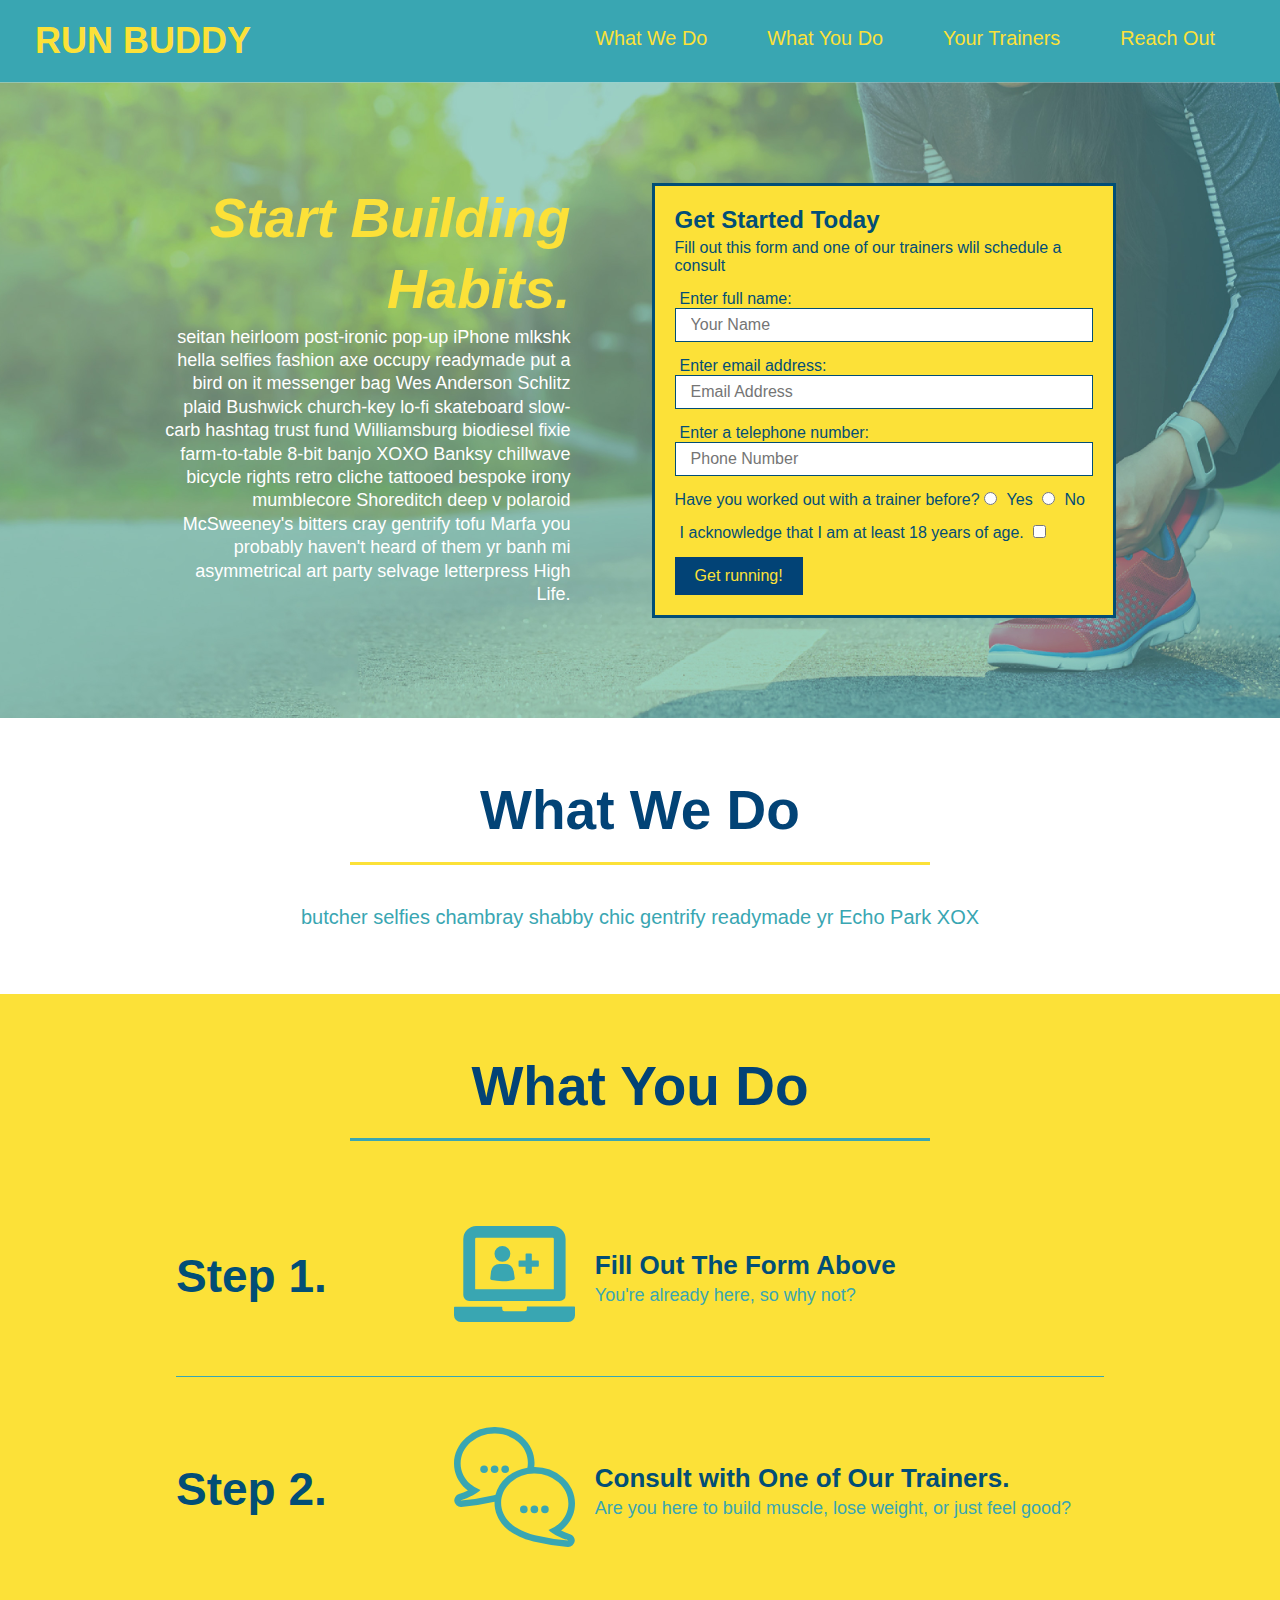
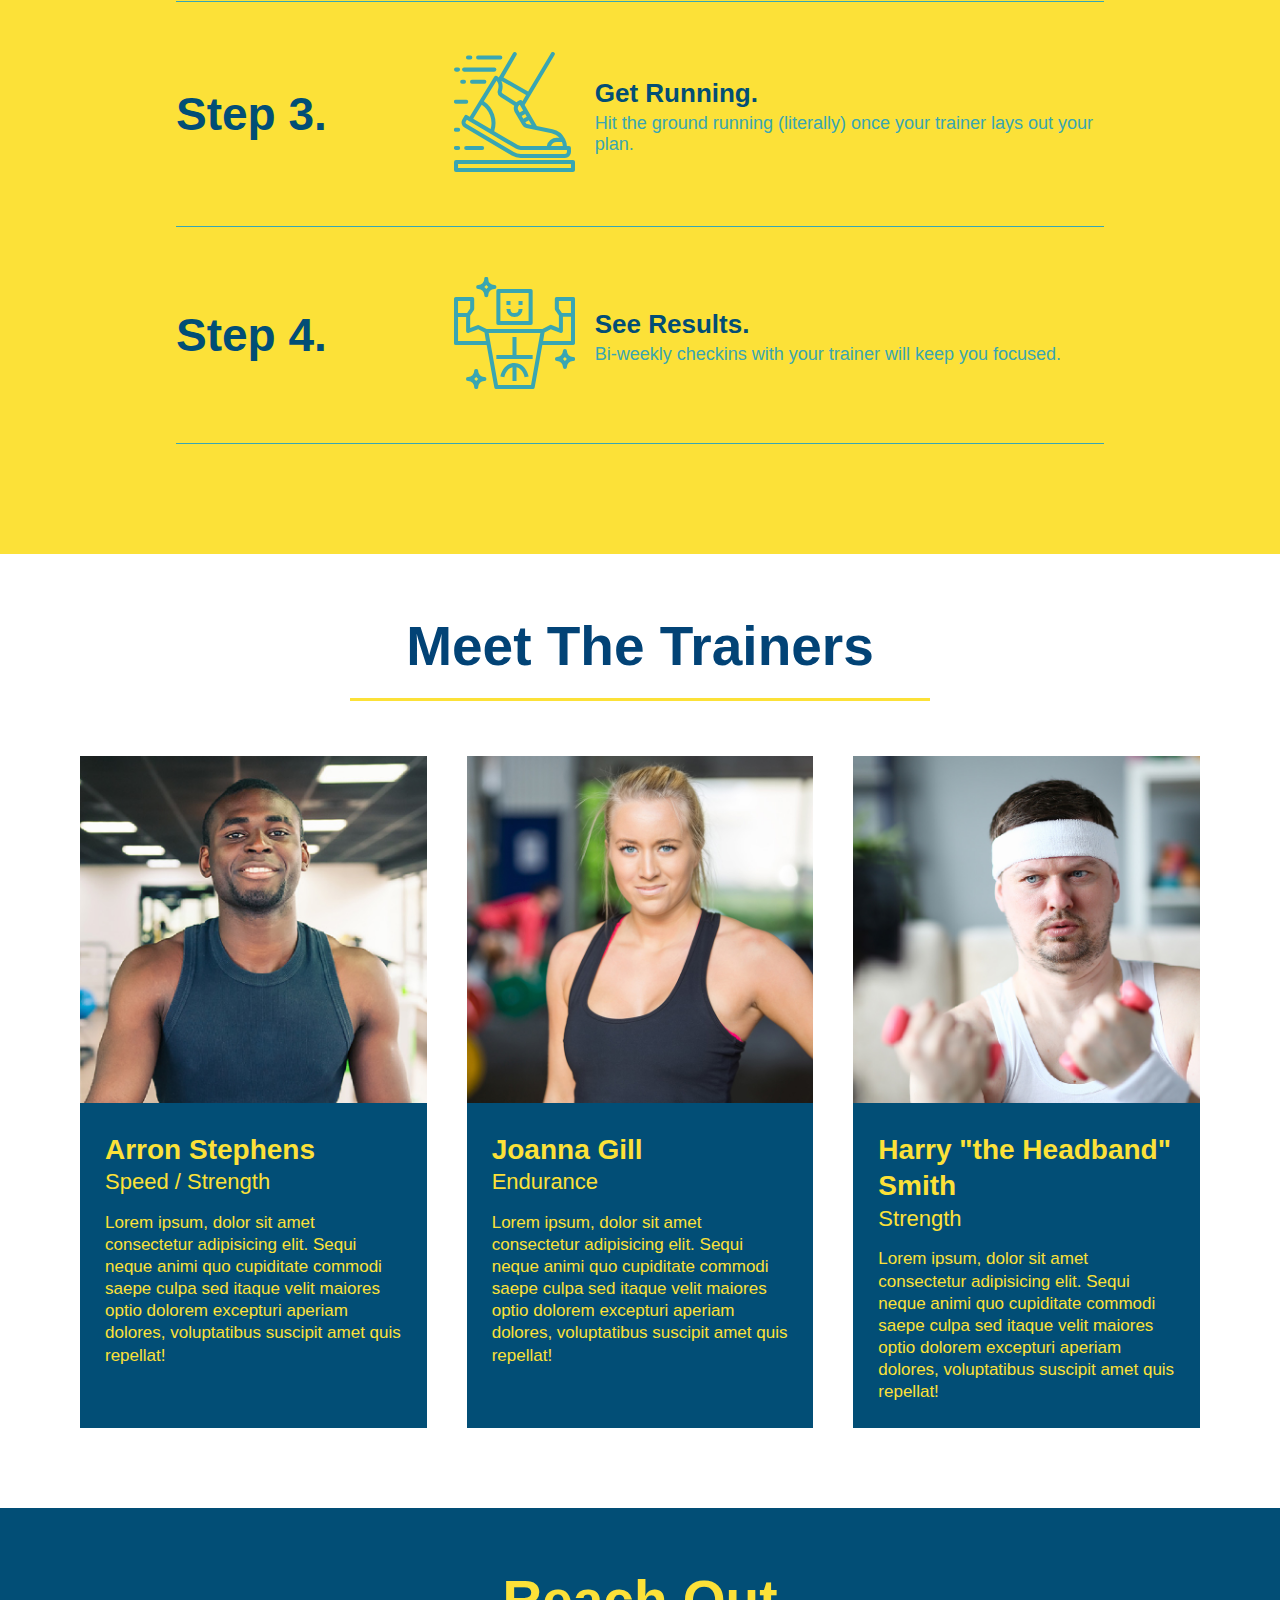
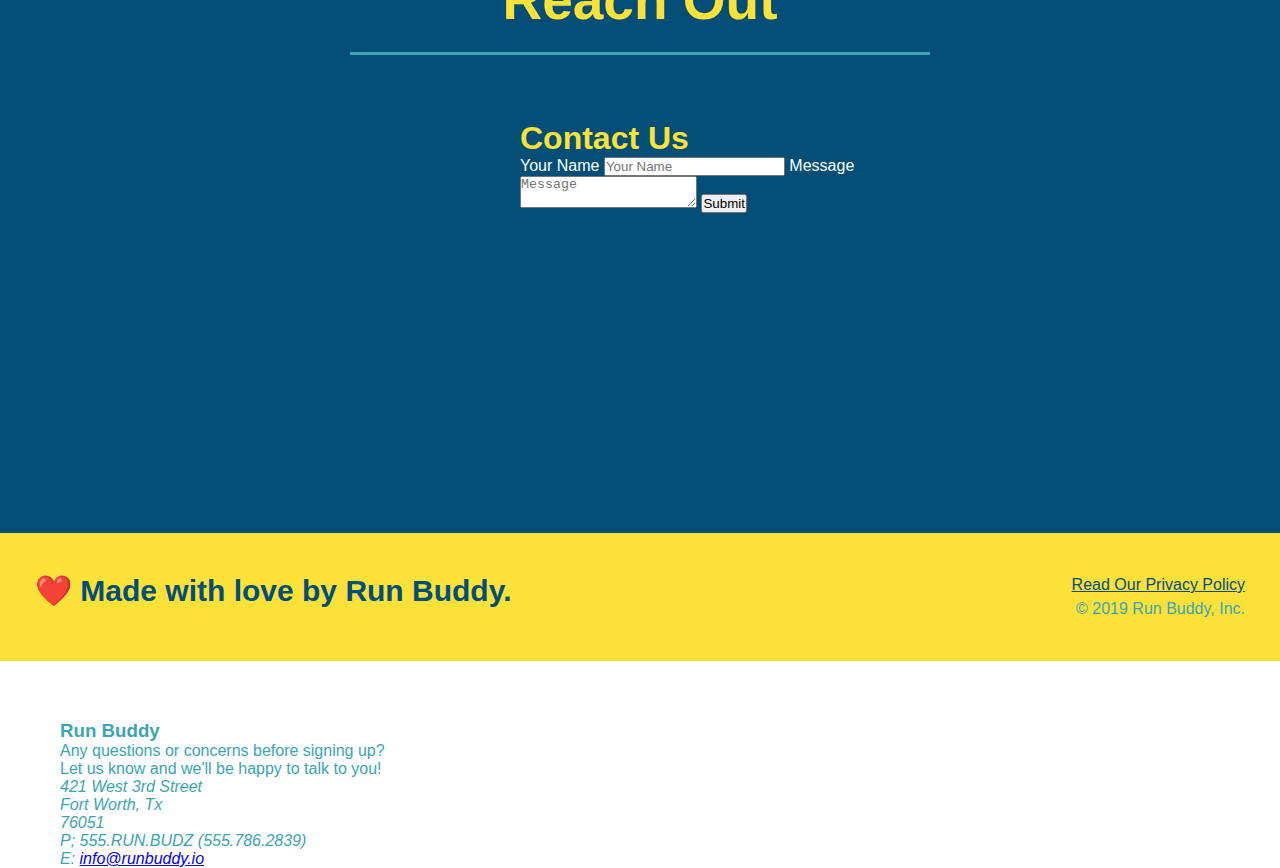
==== index.html @ 1fc27e3d "add flexbox to the trainers" ====
<!DOCTYPE html>
<html lang="en">
    <head>
        <meta charset="UTF-8" />
        <title>Run Buddy</title>
        <link rel="stylesheet" href="./assets/css/style.css" />
    </head>
    <body>
        <!-- navigation -->
        <header>
            <h1>
                <a href="/">RUN BUDDY</a>
            </h1>
            <nav>
                <!-- Unordered list element -->
                <ul>
                    <!-- List item element -->
                    <li>
                        <!-- Anchor element -->
                        <a href="#what-we-do">What We Do</a>
                    </li>
                    <li>
                        <a href="#what-you-do">What You Do</a>
                    </li>
                    <li>
                        <a href="#your-trainers">Your Trainers</a>
                    </li>
                    <li>
                        <a href="#reach-out">Reach Out</a>
                    </li>
                </ul>
            </nav>
        </header>
    
    <!-- hero/jumbotron -->
    <section class="hero">
        <div class="hero-cta">
            <h2>Start Building Habits.</h2>
            <p>
              seitan heirloom post-ironic pop-up iPhone mlkshk hella selfies fashion axe occupy readymade put a bird on it
              messenger bag Wes Anderson Schlitz plaid Bushwick church-key lo-fi skateboard slow-carb hashtag trust fund
              Williamsburg biodiesel fixie farm-to-table 8-bit banjo XOXO Banksy chillwave bicycle rights retro cliche
              tattooed bespoke irony mumblecore Shoreditch deep v polaroid McSweeney's bitters cray gentrify tofu Marfa you
              probably haven't heard of them yr banh mi asymmetrical art party selvage letterpress High Life.
            </p>
          </div>
        <div class="hero-form">
            <h3>Get Started Today</h3>
            <p>Fill out this form and one of our trainers wlil schedule a consult</p>
            <!-- Add form element -->
            <form>
                <label for="name">Enter full name:</label>
                <input type="text" placeholder="Your Name" name="name" id="name" class="form-input">
                
                <label for="email">Enter email address:</label>
                <input type="email" placeholder="Email Address" name="email" id="email" class="form-input">
                
                <label for="phone">Enter a telephone number:</label>
                <input type="tel" placeholder="Phone Number" name="phone" id="phone" class="form-input">
                
                <p>
                    Have you worked out with a trainer before?
                    <input type="radio" name="trainer-confirm" id="trainer-yes" />
                    <label for="trainer-yes">Yes</label>
                    <input type="radio" name="trainer-confirm" id="trainer-no" />
                    <label for="trainer-no">No</label>
                </p>
                <p>
                    <label for="checkbox" >
                        I acknowledge that I am at least 18 years of age.
                    </label>
                    <input type="checkbox" name="age-confirm" id="checkbox" />
                </p>
                <button type="submit">
                    Get running!
                </button>
            </form>
        </div>
    </section>

    <!-- "what we do" section -->
    <section id="what-we-do" class="intro">
        <div class="flex-row">
        <h2 class="section-title primary-border">What We Do</h2>
        </div>
        <div class="flex-row">
        <p>
            butcher selfies chambray shabby chic gentrify readymade yr Echo Park XOX
        </p>
        </div>
    </section>

    <!-- "what you do" section -->
    <section id="what-you-do" class="steps">
        <div class="flex-row">
        <h2 class="section-title secondary-border">What You Do</h2>
        </div>
         
        <div class="step">
            <h3>Step 1.</h3>
            <div class="step-info">
                <div class="step-img">
                    <img src="./assets/images/step-1.svg" alt="" />
                </div>
                <div class="step-text">
                    <h4>Fill Out The Form Above</h4>
                    <p>You're already here, so why not?</p>
                </div>
            </div>
        </div>

        <div class="step">
            <h3>Step 2.</h3>
            <div class="step-info">
                <div class="step-img">
                    <img src="./assets/images/step-2.svg" alt="" />
                </div>
                <div class="step-text">
                    <h4>Consult with One of Our Trainers.</h4>
                    <p>Are you here to build muscle, lose weight, or just feel good?</p>
                </div>
            </div>
        </div>

        <div class="step">
            <h3>Step 3.</h3>
            <div class="step-info">
                <div class="step-img">
                    <img src="./assets/images/step-3.svg" alt="" />
                </div>
                <div class="step-text">
                    <h4>Get Running.</h4>
                    <p>Hit the ground running (literally) once your trainer lays out your plan.</p>
                </div>
            </div>
        </div>

        <div class="step">
            <h3>Step 4.</h3>
            <div class="step-info">
                <div class="step-img">
                    <img src="./assets/images/step-4.svg" alt="" />
                </div>
                <div class="step-text">
                    <h4>See Results.</h4>
                    <p>Bi-weekly checkins with your trainer will keep you focused.</p>
                </div>
            </div>
        </div>
    </section>

    <!-- "meet the trainers" section -->
    <section id="your-trainers">
        <div class="flex-row">
        <h2 class="section-title primary-border">Meet The Trainers</h2>
        </div>
        <!-- 1st trainer bio -->
        <div class="trainers">
        <article class="trainer">
            <img src="./assets/images/trainer-1.jpg" alt="Arron Stephens in his workout clothes, ready to pump iron" />
            <div class="trainer-bio">
                <h3 class="trainer-name">Arron Stephens</h3>
                <h4 class="trainer-role">Speed / Strength</h4>
                <p>Lorem ipsum, dolor sit amet consectetur adipisicing elit. Sequi neque animi quo cupiditate commodi saepe culpa sed
                    itaque velit maiores optio dolorem excepturi aperiam dolores, voluptatibus suscipit amet quis repellat!
                </p>
            </div>
        </article>
        <!-- second trainer bio-->
        <article class="trainer">
            <img src="./assets/images/trainer-2.jpg" alt="Joanna Gill cooling off after a workout" />
            <div class="trainer-bio">
                <h3 class="trainer-name">Joanna Gill</h3>
                <h4 class ="trainer-role">Endurance</h4>
                <p>Lorem ipsum, dolor sit amet consectetur adipisicing elit. Sequi neque animi quo cupiditate commodi saepe culpa sed
                    itaque velit maiores optio dolorem excepturi aperiam dolores, voluptatibus suscipit amet quis repellat!
                </p>
            </div>
        </article>
        <!-- third trainer bio -->
        <article class="trainer">
            <img src="./assets/images/trainer-3.jpg" alt="Harry Smith wearing a headband and lifting comically small pink weights" />
            <div class="trainer-bio">
                <h3 class="trainer-name">Harry "the Headband" Smith</h3>
                <h4 class="trainer-role">Strength</h4>
                <p>Lorem ipsum, dolor sit amet consectetur adipisicing elit. Sequi neque animi quo cupiditate commodi saepe culpa sed
                    itaque velit maiores optio dolorem excepturi aperiam dolores, voluptatibus suscipit amet quis repellat!
                </p>
            </div>
        </article>
        </div>
    </section>

    <!-- "reach out" section -->
    <section id="reach-out" class="contact">
        <div class="flex-row">
        <h2 class="section-title secondary-border">Reach Out</h2>
        </div>
        <div class="contact-info">
            <iframe 
                src="https://www.google.com/maps/embed?pb=!1m18!1m12!1m3!1d3355.4554542924925!2d-97.33635668450316!3d32.75364739248319!2m3!1f0!2f0!3f0!3m2!1i1024!2i768!4f13.1!3m3!1m2!1s0x864e714196395a73%3A0xb22954899b8dc8d2!2s421%20W%203rd%20St%20%23700%2C%20Fort%20Worth%2C%20TX%2076102!5e0!3m2!1sen!2sus!4v1590093157341!5m2!1sen!2sus"
                frameborder="0" 
                style="border:0;" 
                allowfullscreen
            >
            </iframe>
        <div class="contact-form">
            <h3>Contact Us</h3>
            <form>
                <label for="contact-name">Your Name</label>
                <input type="text" id="contact-name" placeholder="Your Name" />
              
                <label for="contact-message">Message</label>
                <textarea id="contact-message" placeholder="Message"></textarea>
              
                <button type="submit">Submit</button>
            </form>
        </div>
        </div>

        <div class="contact-address">
            <h3>Run Buddy</h3>
            <p>
                Any questions or concerns before signing up?
                <br />
                Let us know and we'll be happy to talk to you!
            </p>
            <address>
                421 West 3rd Street <br/>
                Fort Worth, Tx <br/>
                76051 <br />
                P; 555.RUN.BUDZ (555.786.2839)<br/>
                E: <a href="mailto:info@runbuddy.io">info@runbuddy.io</a>
            </address>
        </div>
    </section>

    <!-- footer -->
    <footer>
        <h2>❤️ Made with love by Run Buddy.</h2>
        <div>
            <a href="./privacy-policy.html">Read Our Privacy Policy</a><br />&copy; 2019 Run Buddy, Inc.
        </div>
    </footer>
    </body>
</html>
---- assets/css/style.css ----
* {
    margin: 0;
    padding: 0;
    box-sizing: border-box;
}

body {
    /* more on this crazy alphanumerical value in a minute! */
    color: #39a6b2;
    font-family: Arial, Helvetica, sans-serif;
}

header {
    padding: 20px 35px;
    background-color: #39a6b2;
    display: flex;
    justify-content: space-between;
    flex-wrap: wrap;
}

header h1 {
    font-weight: bold;
    font-size: 36px;
    color: #fce138;
    margin: 0;
}

header a {
    text-decoration: none;
    color: #fce138;
}

header nav {
    margin: 7px 0;
}

header nav ul {
    display: flex;
    flex-wrap: wrap;
    justify-content: space-between;
    align-items: center;
    list-style: none;
  }

header nav ul li a {
    margin: 0 30px;
    font-weight: lighter;
    font-size: 1.55vw;
}

footer {
    background: #fce138;
    width: 100%;
    padding: 40px 35px;
    display: flex;
    justify-content: space-between;
    flex-wrap: wrap;
}

footer h2 {
    color: #024e76;
    font-size: 30px;
    margin: 0;
}

footer div {
    line-height: 1.5;
    text-align: right;
}

footer a {
    color: #024e76;
}

h3 {}

section {
    padding: 60px;
}

/* Hero Style Start*/
.hero {
    background-image: url("../images/hero-bg.jpg");
    background-size: cover;
    background-position: center;
    display: flex;
    justify-content: center;
    flex-wrap: wrap;
}
/* Hero Style End */

.hero-form {
    background-color: #fce138;
    padding: 20px;
    color: #024e76;
    border: solid 3px #024e76;
    width: 40%;
    margin: 3.5%;
}

.hero-form h3 {
    font-size: 24px;
    margin: 0;
}

.hero-form p {
    margin: 5px 0 15px 0;
}

.hero-cta {
    width: 35%;
    text-align: right;
    margin: 3.5%;
    color: #fff;
    font-size: 18px;
    line-height: 1.3;
  }

  .hero-cta h2 {
    font-style: italic;
    font-size: 55px;
    color: #fce138;
  }

.form-input {
    border: 1px solid #024e76;
    display: block;
    padding: 7px 15px;
    font-size: 16px;
    color: #024e76;
    width: 100%;
    margin-bottom: 15px;
}

.hero-form label {
    margin: 0 5px;
}

.hero-form button {
    color: #fce138;
    background-color: #024376;
    border: none;
    padding: 10px 20px;
    font-size: 16px;
}

.section-title {
    font-size: 55px;
    color: #024376;
    border-bottom: 3px solid;
    border-color: #fce138;
    padding-bottom: 20px;
    text-align: center;
    margin: 0 auto 35px auto;
    width: 50%
}

.primary-border {
    border-color: #fce138;
}

.secondary-border {
    border-color: #39a6b2;
}

.intro p {
    line-height: 1.7;
    color: #39a6b2;
    width: 80%;
    font-size: 20px;
    margin: 0 auto;
    text-align: center;
}

.step {
    margin: 50px auto;
    padding-bottom: 50px;
    width: 80%;
    border-bottom: 1px solid #39a6b2;
    display: flex;
    flex-wrap: wrap;
    align-items: center;
    justify-content: space-between;
  }

.steps {
    background: #fce138;
}

.step h3 {
    color: #024e76;
    font-size: 46px;
    flex: 1 30%;
}

.step-info {
    flex: 2 70%;
    display: flex;
    flex-wrap: wrap;
    align-items: center;
}

.step-img {
    flex: 1 12%;
    margin-right: 20px;
}

.step-text {
    flex: 12;
}

.step-img img {
    max-width: 100%;
}

.step-text p {
    color: #39a6b2;
    font-size: 18px;
}

.step-text h4 {
    font-size: 26px;
    line-height: 1.5;
    color: #024e76;
  }

.trainer {
    margin: 20px;
    background: #024e76;
    color: #fce138;
    flex: 1;
}

.trainers {
    width: 100%;
    margin: 0 auto;
    display: flex;
    flex-wrap: wrap;
    justify-content: space-around;
  }

.trainer img {
    width: 100%;
}

.trainer-bio {
    padding: 25px;
    line-height: 1.3;
}

.text-left {
    text-align: left;
}

.text-right {
    text-align: right;
}

.trainer-bio h3 {
    font-size: 28px;
}

.trainer-bio h4 {
    font-weight: lighter;
    font-size: 22px;
    margin-bottom: 15px;
}

.trainer-bio p {
    font-size: 17px;
}

.contact {
    background: #024e76;
    height: 625px;
}

.contact h2 {
    color: #fce138;
}

.contact-info iframe {
    width: 400px;
    height: 400px;
    float: left;
}

.contact-info div {
    width: 410px;
    height: 600px;
    display: inline-block;
    vertical-align: middle;
    text-align: left;
    margin: 30px 0 0 60px;
    color: white;
}

.contact-info h3 {
    color: #fce138;
    font-size: 32px;
}

.contact-info p, .contact-info address {
    margin: 20px 0;
    line-height: 1.5;
    font-size: 20px;
    font-style: normal;
}

.contact-info a {
    color: #fce138;
}

.contact-address div {
    width: 410px;
    height: 400px;
    display: inline-block;
    vertical-align: top;
    text-align: left;
    margin: 30px 0 0 60px;
    float: right;
}

.flex-row {
    display: flex;
  }
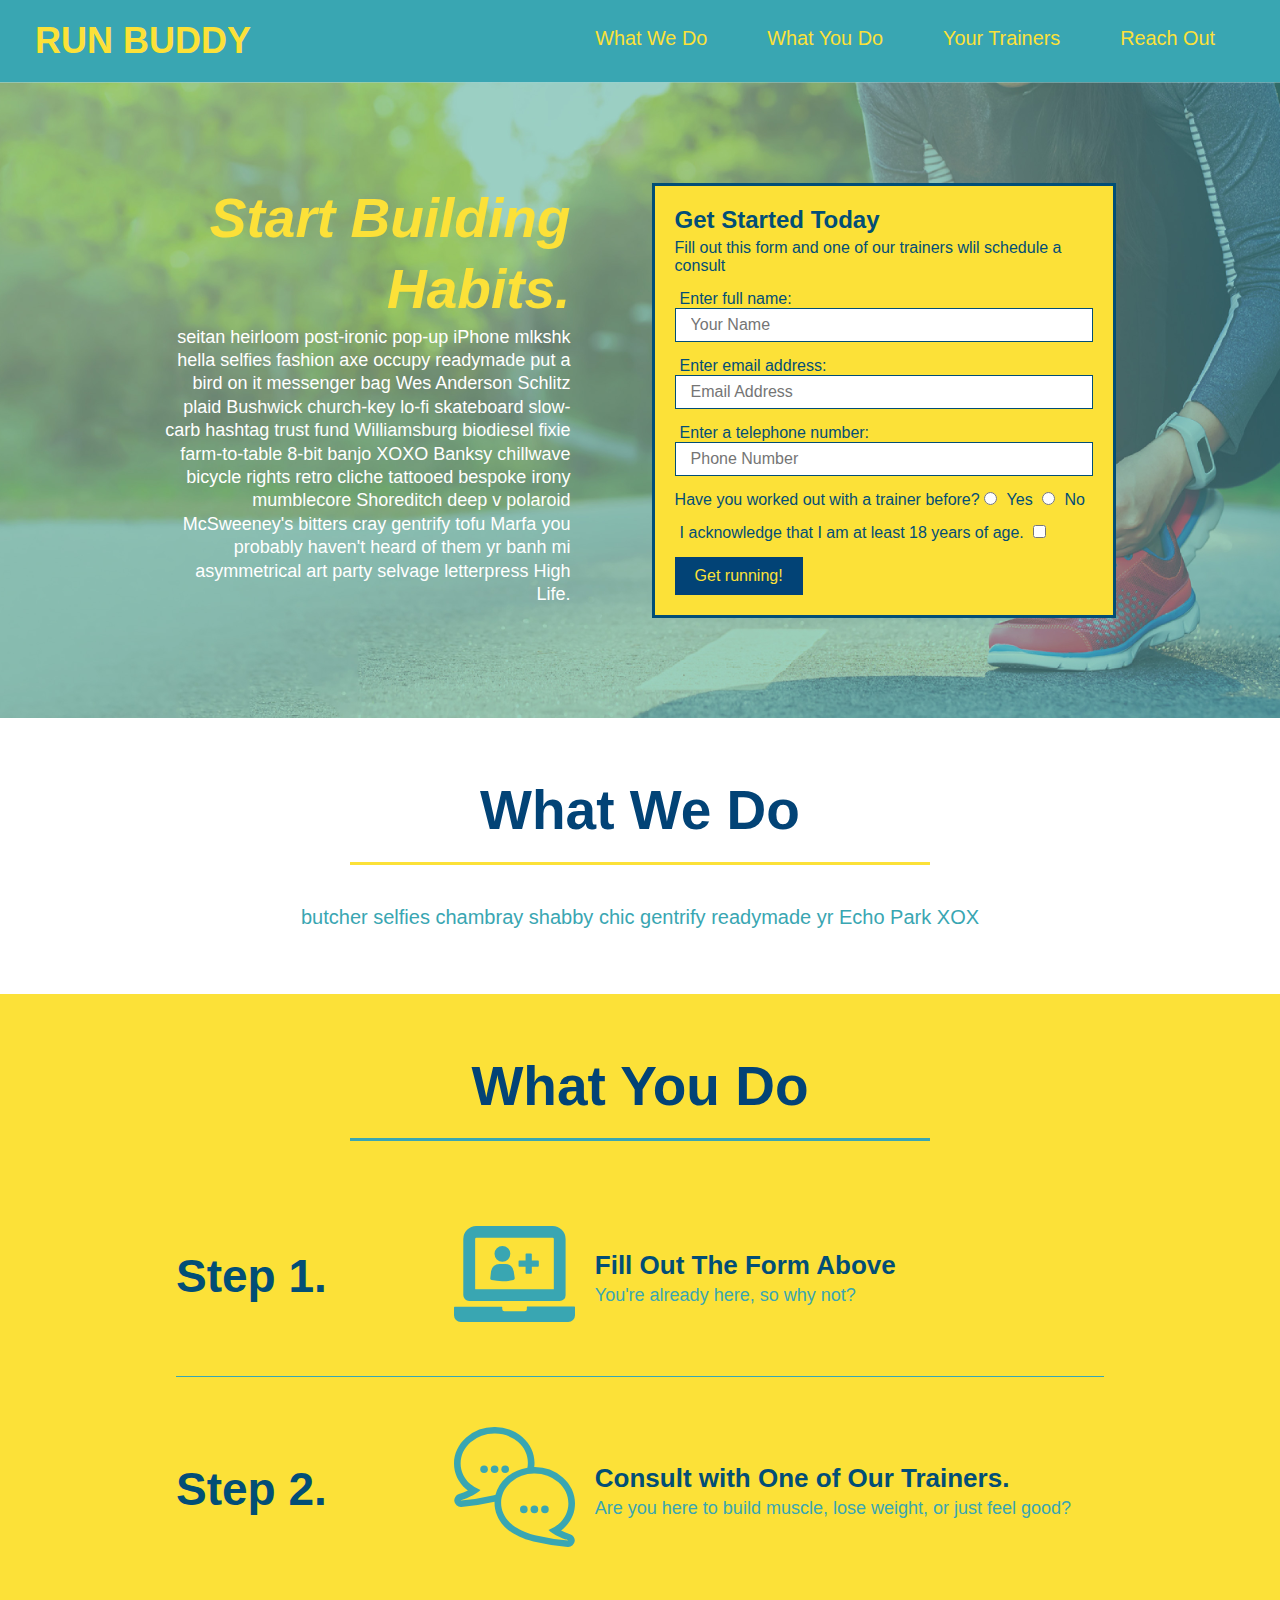
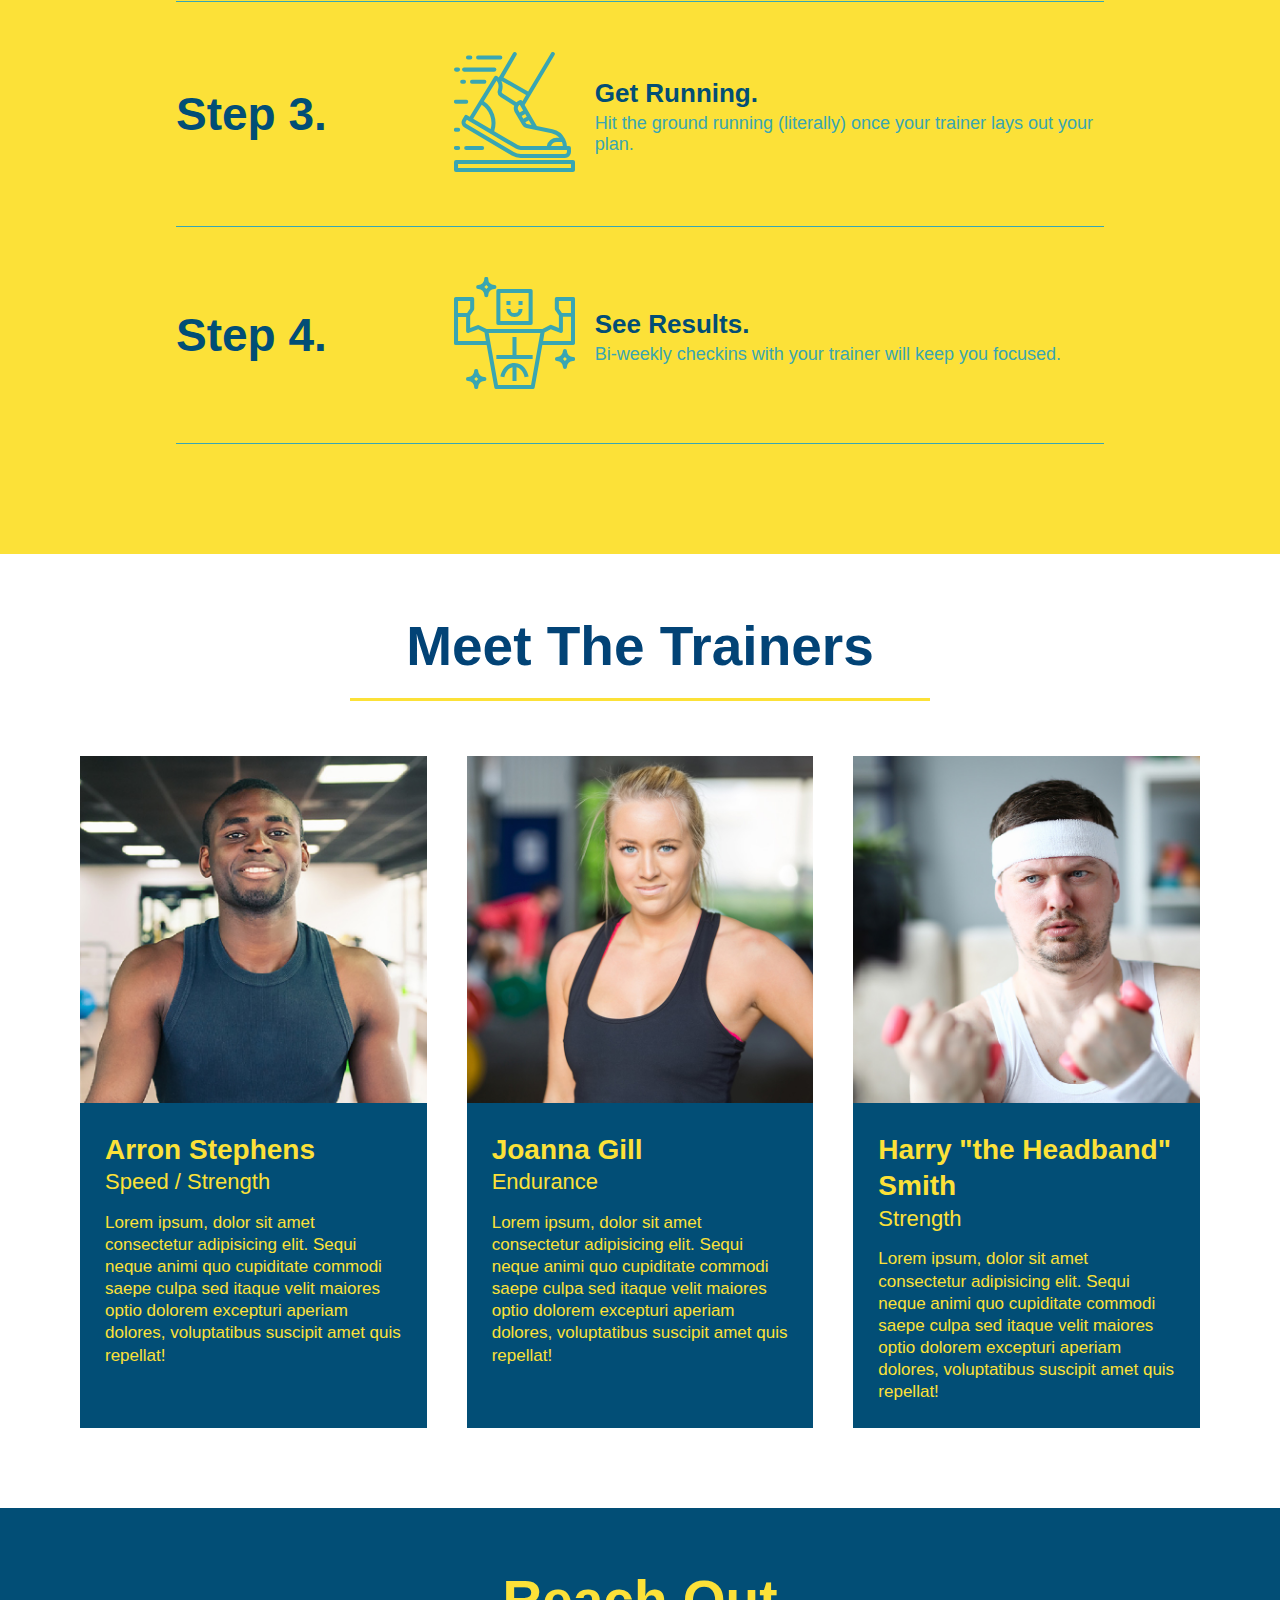
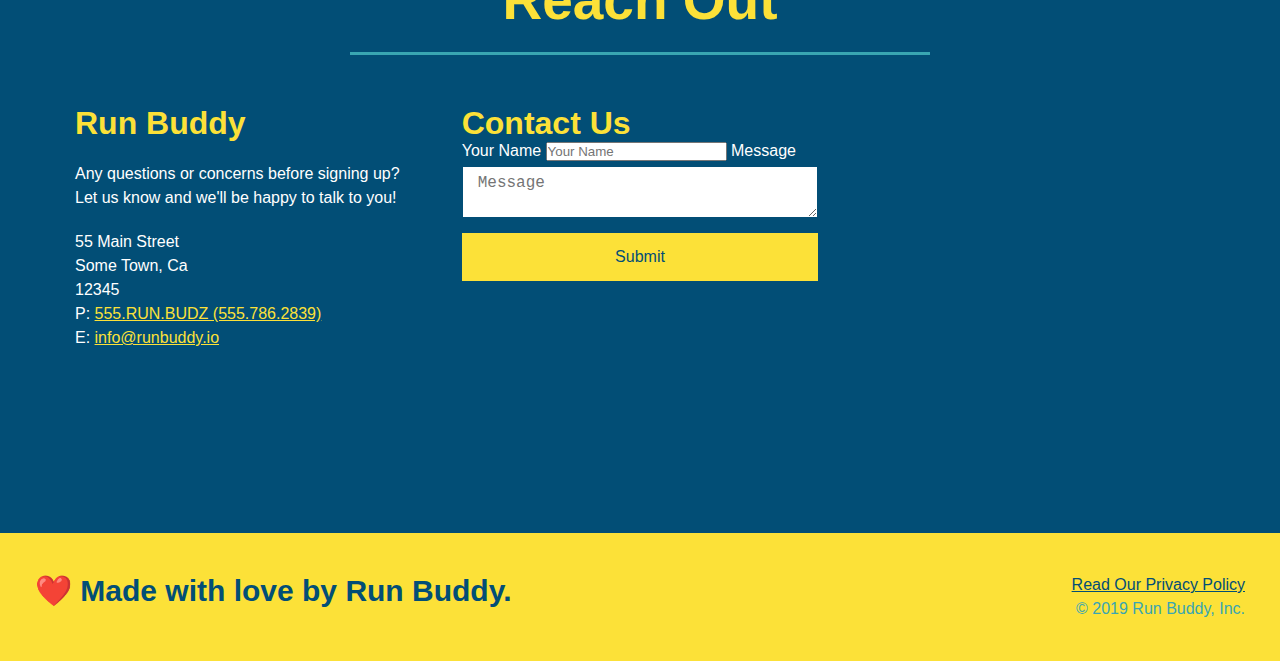
==== commit 115842ee: "finalized page to match mock-up" ====
--- a/index.html
+++ b/index.html
@@ -197,42 +197,41 @@
         <h2 class="section-title secondary-border">Reach Out</h2>
         </div>
         <div class="contact-info">
-            <iframe 
-                src="https://www.google.com/maps/embed?pb=!1m18!1m12!1m3!1d3355.4554542924925!2d-97.33635668450316!3d32.75364739248319!2m3!1f0!2f0!3f0!3m2!1i1024!2i768!4f13.1!3m3!1m2!1s0x864e714196395a73%3A0xb22954899b8dc8d2!2s421%20W%203rd%20St%20%23700%2C%20Fort%20Worth%2C%20TX%2076102!5e0!3m2!1sen!2sus!4v1590093157341!5m2!1sen!2sus"
-                frameborder="0" 
-                style="border:0;" 
-                allowfullscreen
-            >
-            </iframe>
-        <div class="contact-form">
-            <h3>Contact Us</h3>
-            <form>
-                <label for="contact-name">Your Name</label>
-                <input type="text" id="contact-name" placeholder="Your Name" />
-              
-                <label for="contact-message">Message</label>
-                <textarea id="contact-message" placeholder="Message"></textarea>
-              
-                <button type="submit">Submit</button>
-            </form>
-        </div>
-        </div>
-
-        <div class="contact-address">
-            <h3>Run Buddy</h3>
-            <p>
+            <div>
+              <h3>Run Buddy</h3>
+              <p>
                 Any questions or concerns before signing up?
                 <br />
                 Let us know and we'll be happy to talk to you!
-            </p>
-            <address>
-                421 West 3rd Street <br/>
-                Fort Worth, Tx <br/>
-                76051 <br />
-                P; 555.RUN.BUDZ (555.786.2839)<br/>
-                E: <a href="mailto:info@runbuddy.io">info@runbuddy.io</a>
-            </address>
-        </div>
+              </p>
+          
+              <address>
+                55 Main Street <br />
+                Some Town, Ca <br />
+                12345 <br />
+                P: <a href="tel:555.786.2839">555.RUN.BUDZ (555.786.2839)</a><br />
+                E: <a href="mailto://info@runbuddy.io">info@runbuddy.io</a>
+              </address>
+          
+            </div>
+          
+            <div class="contact-form">
+              <h3>Contact Us</h3>
+              <form>
+                <label for="contact-name">Your Name</label>
+                <input type="text" id="contact-name" placeholder="Your Name" />
+          
+                <label for="contact-message">Message</label>
+                <textarea id="contact-message" placeholder="Message"></textarea>
+          
+                <button type="submit">Submit</button>
+              </form>
+            </div>
+          
+            <iframe
+              src="https://www.google.com/maps/embed?pb=!1m14!1m12!1m3!1d12182.30520634488!2d-74.0652613!3d40.2407219!2m3!1f0!2f0!3f0!3m2!1i1024!2i768!4f13.1!5e0!3m2!1sen!2sus!4v1561060983193!5m2!1sen!2sus"
+              frameborder="0" style="border:0" allowfullscreen></iframe>
+          </div>
     </section>
 
     <!-- footer -->
--- a/assets/css/style.css
+++ b/assets/css/style.css
@@ -275,23 +275,27 @@
     height: 625px;
 }
 
+.contact-info {
+    display: flex;
+    justify-content: space-between;
+    flex-wrap: wrap;
+}
+
+.contact-info > * {
+    flex: 1;
+    margin: 15px;
+  }
+
 .contact h2 {
     color: #fce138;
 }
 
 .contact-info iframe {
-    width: 400px;
     height: 400px;
     float: left;
 }
 
 .contact-info div {
-    width: 410px;
-    height: 600px;
-    display: inline-block;
-    vertical-align: middle;
-    text-align: left;
-    margin: 30px 0 0 60px;
     color: white;
 }
 
@@ -303,7 +307,7 @@
 .contact-info p, .contact-info address {
     margin: 20px 0;
     line-height: 1.5;
-    font-size: 20px;
+    font-size: 16px;
     font-style: normal;
 }
 
@@ -321,6 +325,27 @@
     float: right;
 }
 
+contact-form input, .contact-form textarea {
+    border: 1px solid #024e76;
+    display: block;
+    padding: 7px 15px;
+    font-size: 16px;
+    color: #024e76;
+    width: 100%;
+    margin-bottom: 15px;
+    margin-top: 5px;
+}
+
+.contact-form button {
+    width: 100%;
+    border: none;
+    background: #fce138;
+    color: #024e76;
+    text-align: center;
+    padding: 15px 0;
+    font-size: 16px;
+}
+
 .flex-row {
     display: flex;
   }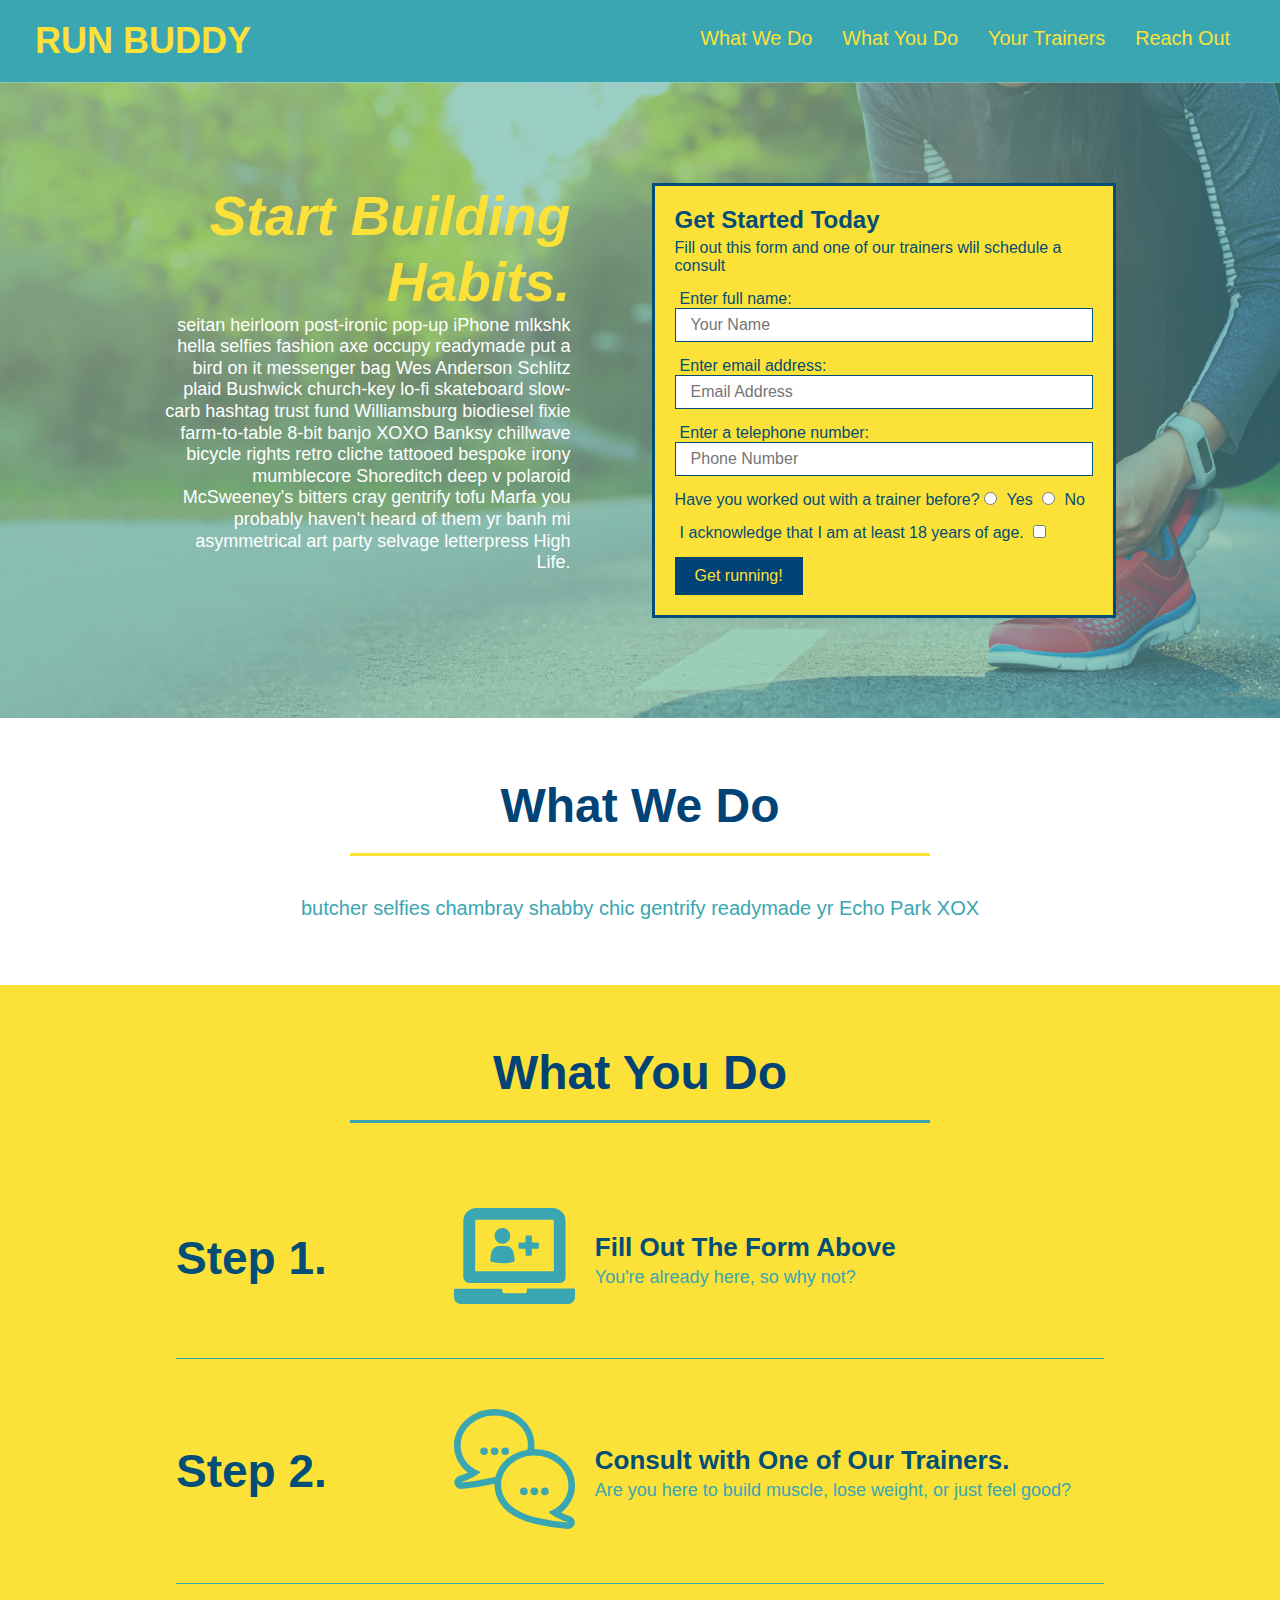
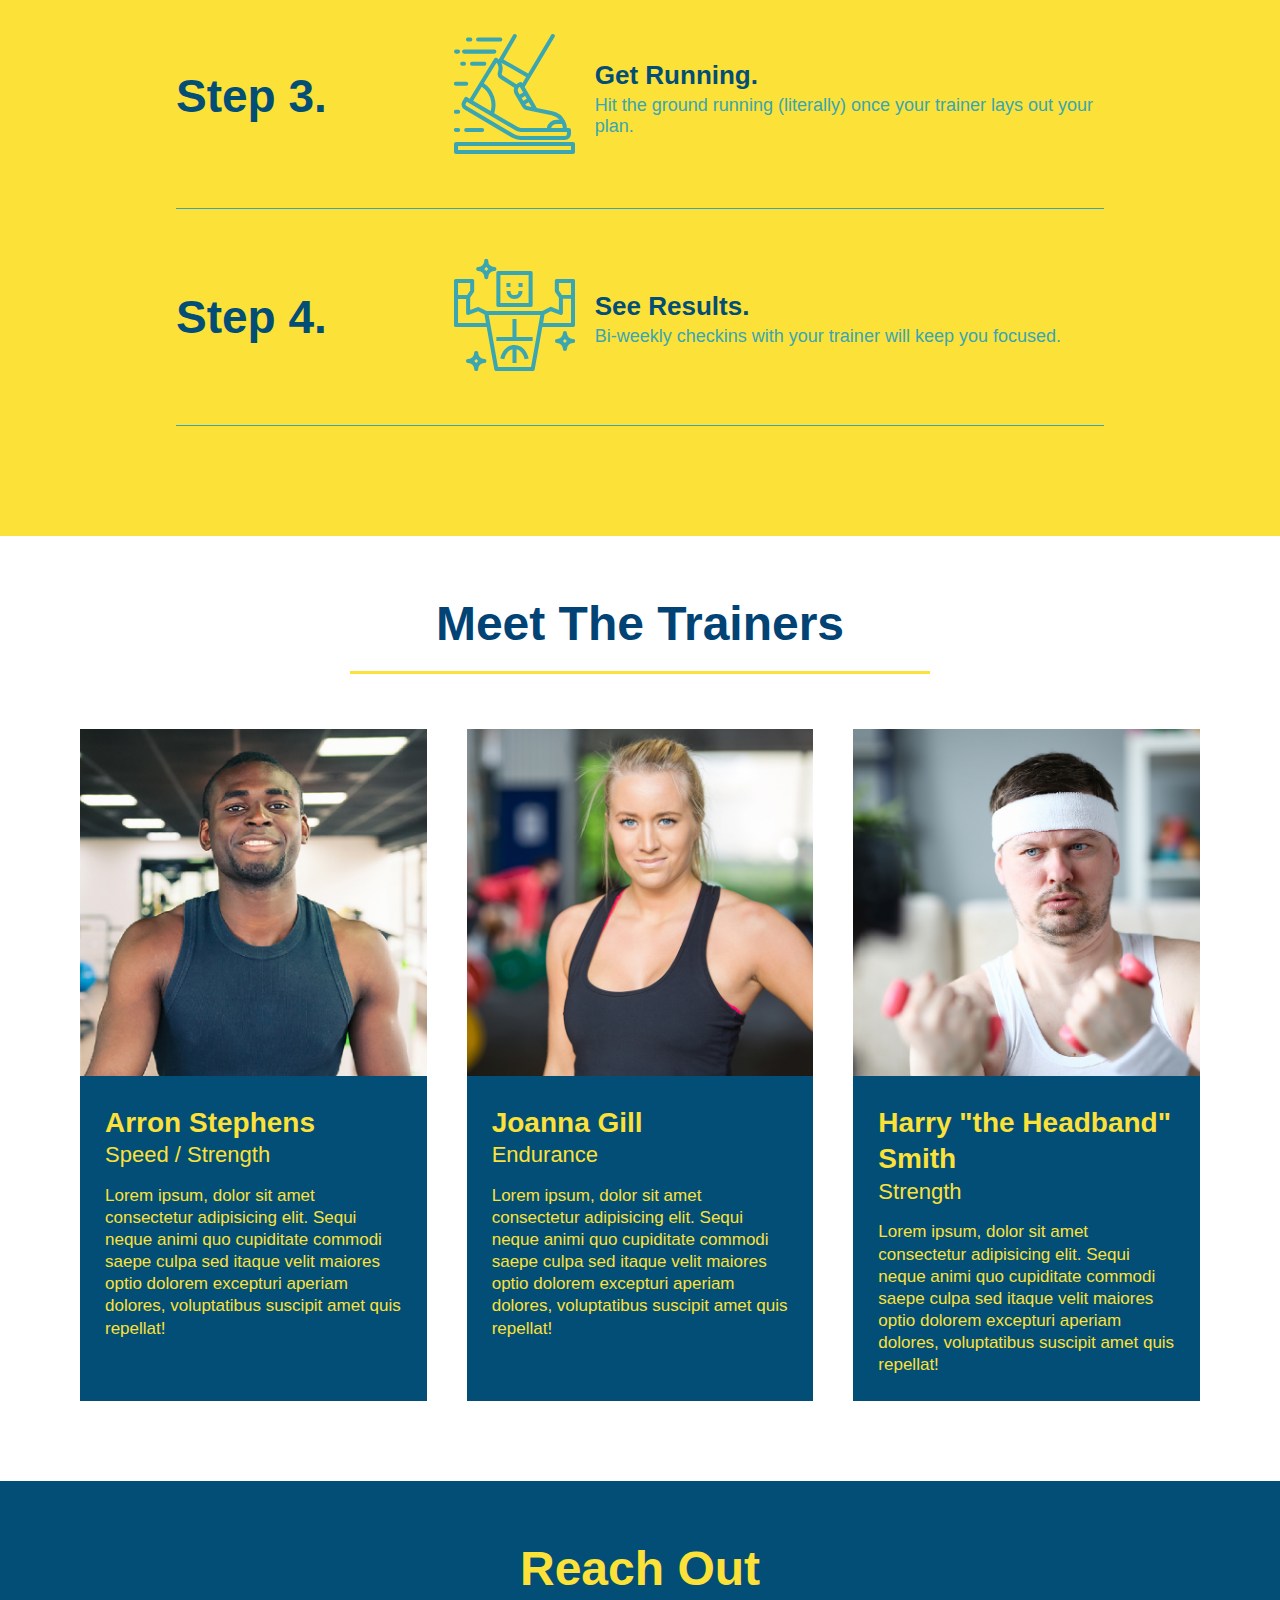
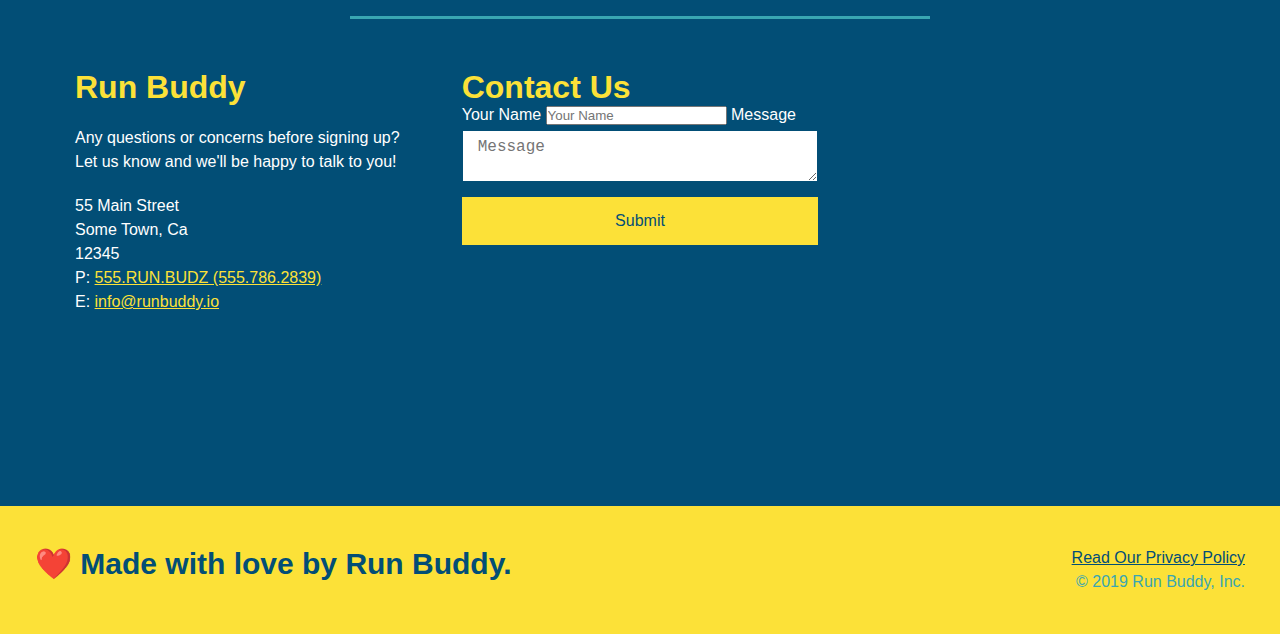
==== commit 05844954: "update to media queries" ====
--- a/index.html
+++ b/index.html
@@ -4,6 +4,7 @@
         <meta charset="UTF-8" />
         <title>Run Buddy</title>
         <link rel="stylesheet" href="./assets/css/style.css" />
+        <meta name="viewport" content="width=device-width, initial-scale=1.0" />
     </head>
     <body>
         <!-- navigation -->
--- a/assets/css/style.css
+++ b/assets/css/style.css
@@ -43,7 +43,7 @@
   }
 
 header nav ul li a {
-    margin: 0 30px;
+    padding: 10px 15px;
     font-weight: lighter;
     font-size: 1.55vw;
 }
@@ -86,6 +86,7 @@
     display: flex;
     justify-content: center;
     flex-wrap: wrap;
+    align-items: flex-start;
 }
 /* Hero Style End */
 
@@ -113,7 +114,7 @@
     margin: 3.5%;
     color: #fff;
     font-size: 18px;
-    line-height: 1.3;
+    line-height: 1.2;
   }
 
   .hero-cta h2 {
@@ -145,7 +146,7 @@
 }
 
 .section-title {
-    font-size: 55px;
+    font-size: 48px;
     color: #024376;
     border-bottom: 3px solid;
     border-color: #fce138;
@@ -348,4 +349,9 @@
 
 .flex-row {
     display: flex;
+  }
+
+  /* MEDIA QUERY FOR SMALLER DESKTOP SCREENS AND SMALLER */
+@media screen and (max-width: 980px) {
+    
   }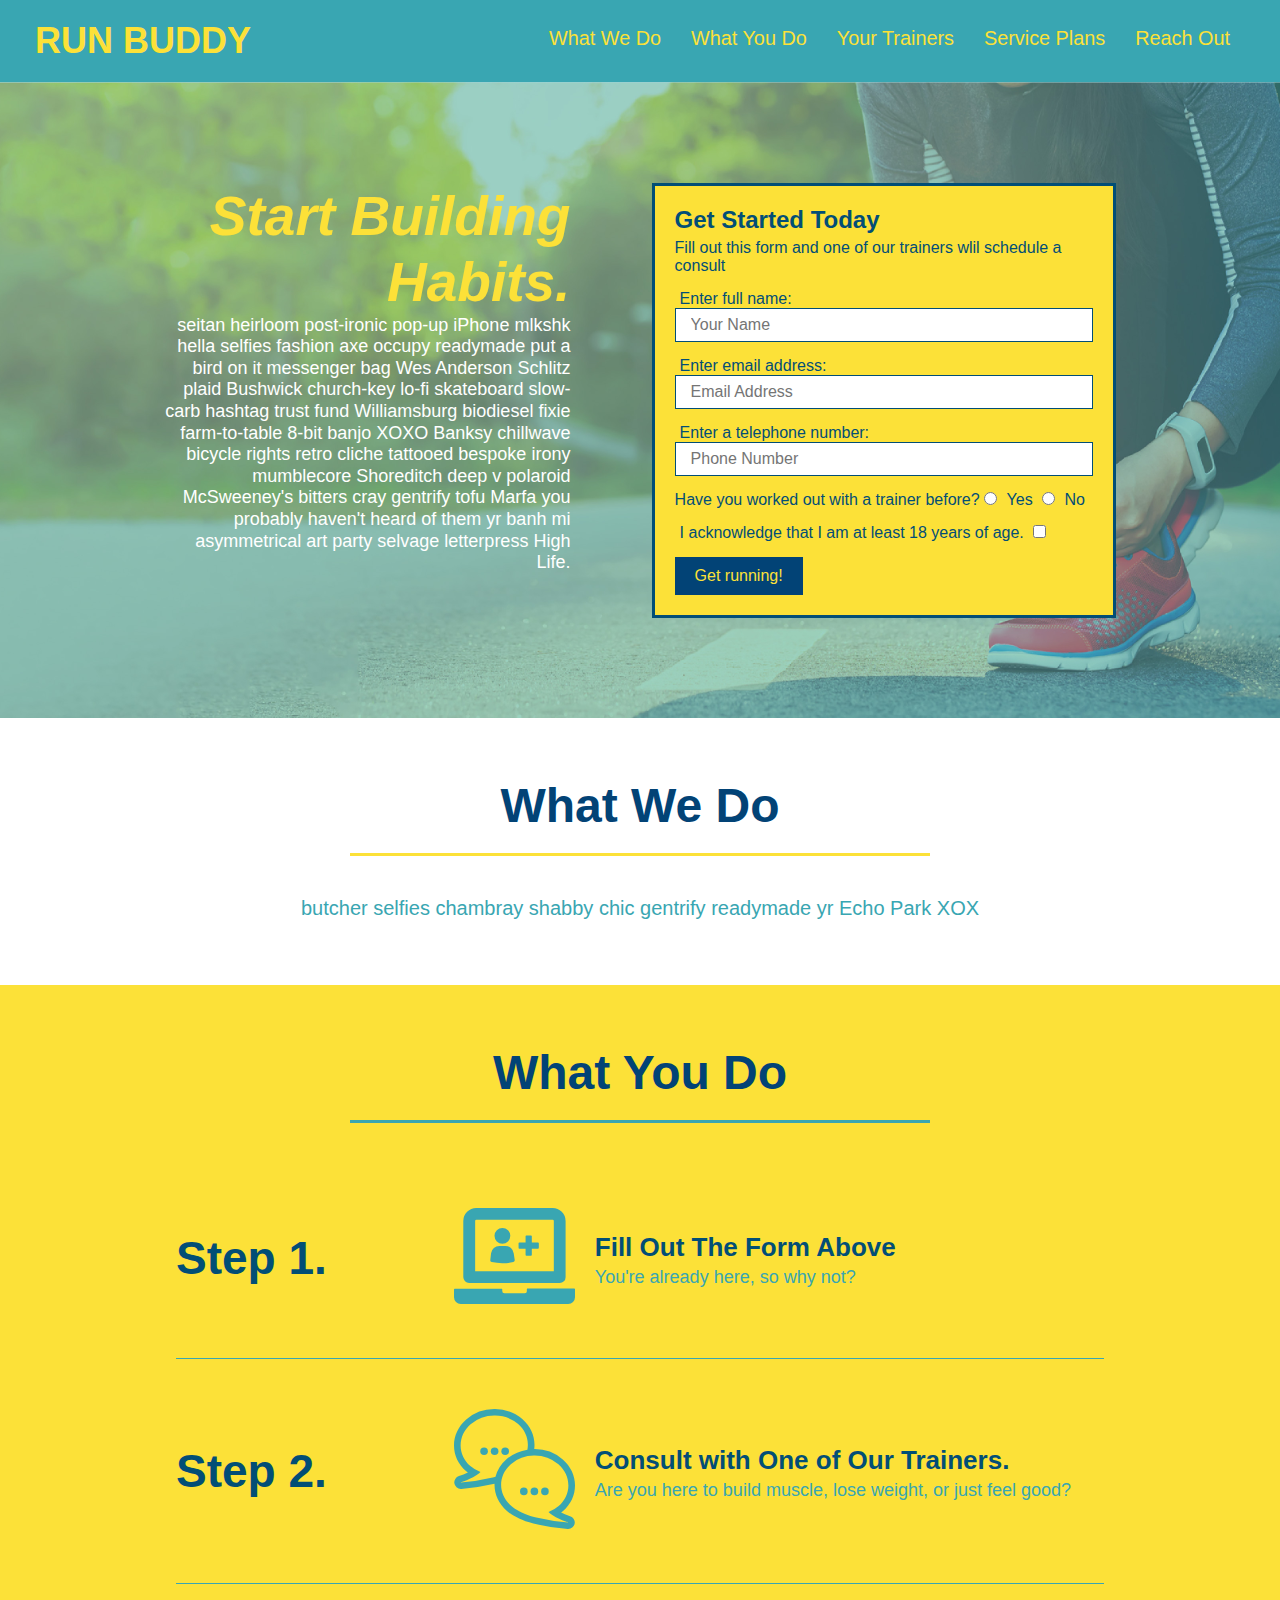
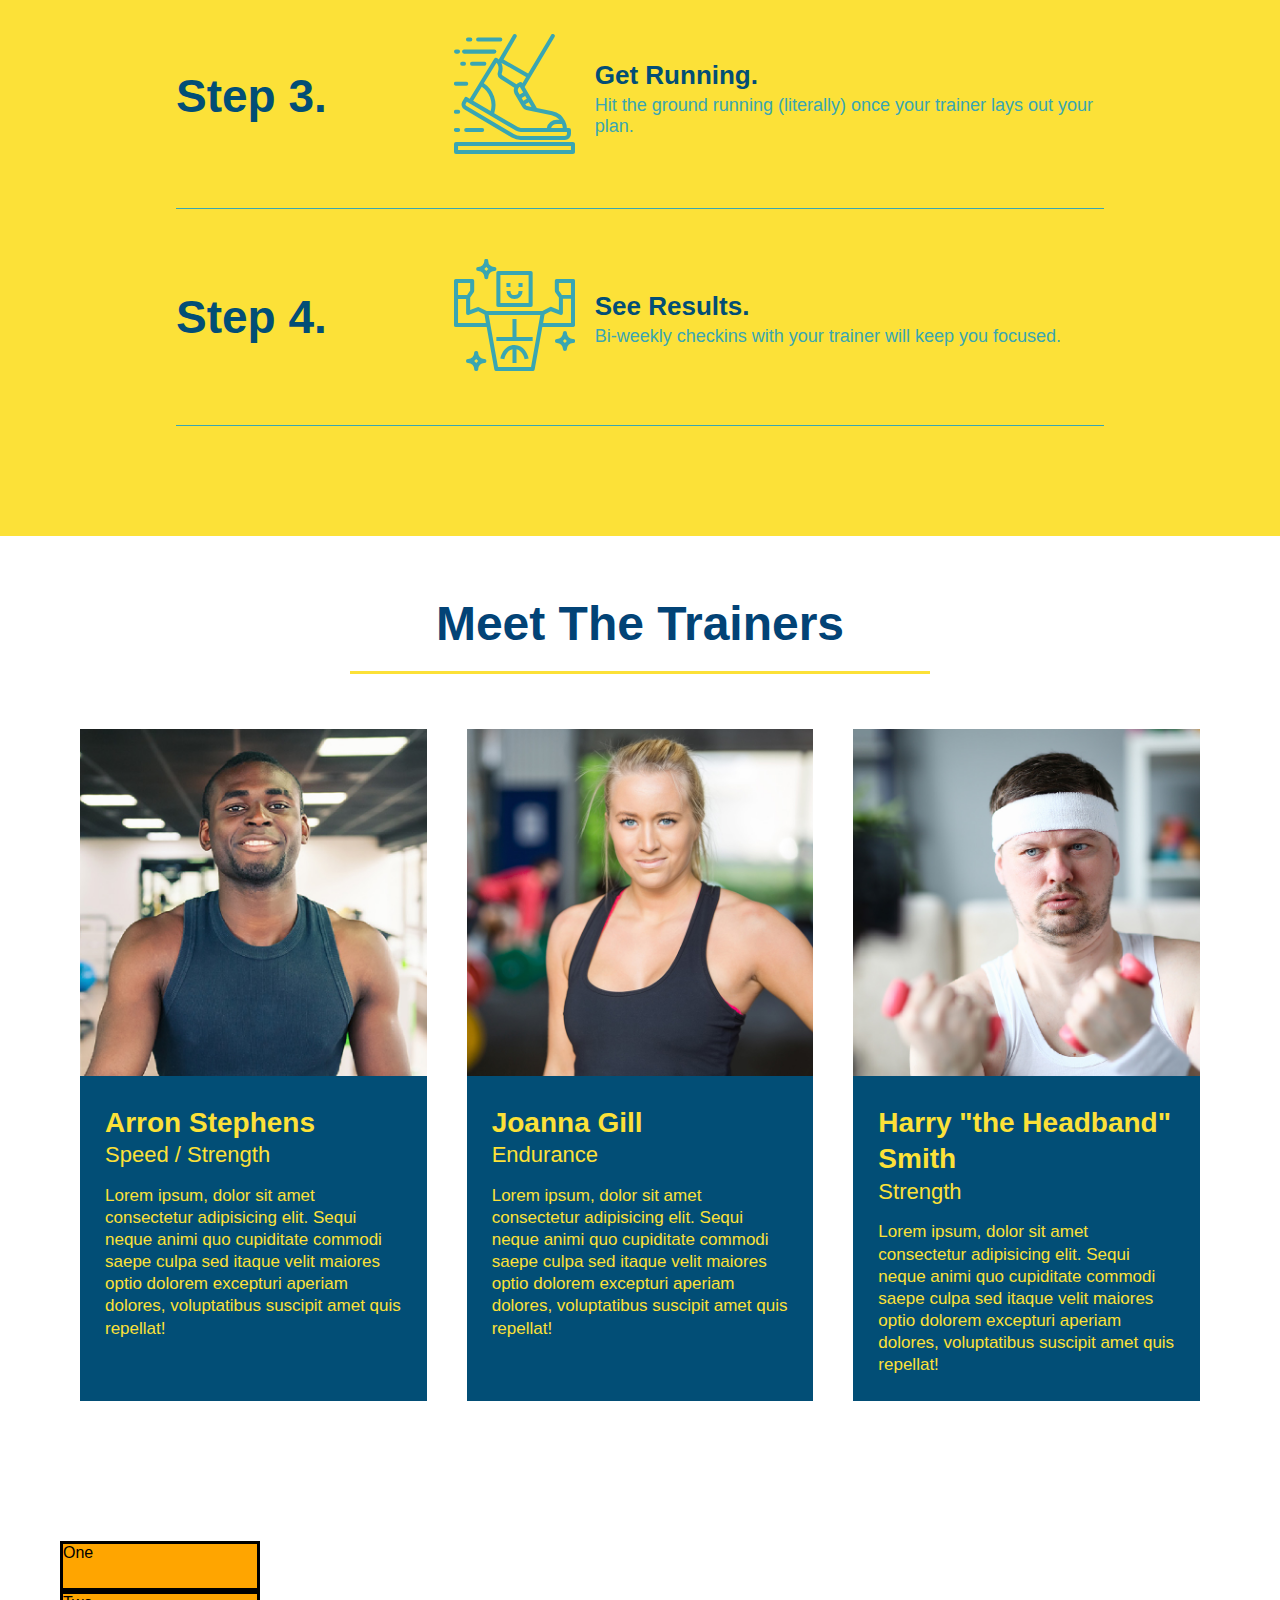
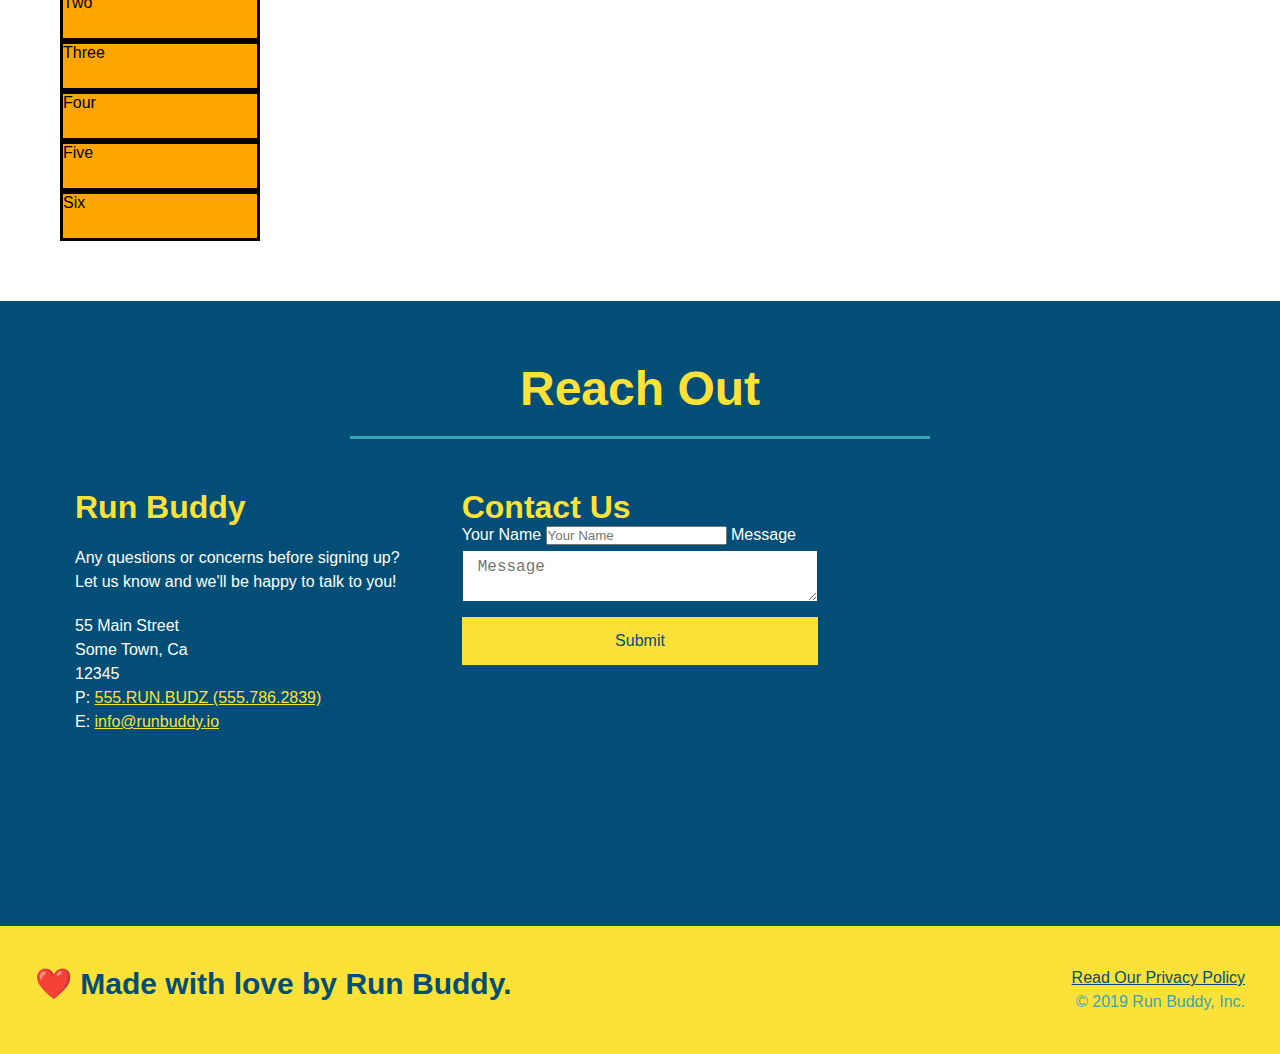
==== commit c3c7dbb3: "added initial grid" ====
--- a/index.html
+++ b/index.html
@@ -25,6 +25,9 @@
                     </li>
                     <li>
                         <a href="#your-trainers">Your Trainers</a>
+                    </li>
+                    <li>
+                        <a href="#service-plans">Service Plans</a>
                     </li>
                     <li>
                         <a href="#reach-out">Reach Out</a>
@@ -193,6 +196,16 @@
     </section>
 
     <!-- "reach out" section -->
+    <section id="service-plans" class="services">
+        <div class="service-grid-container">
+            <div class="service-grid-item">One</div>
+            <div class="service-grid-item">Two</div>
+            <div class="service-grid-item">Three</div>
+            <div class="service-grid-item">Four</div>
+            <div class="service-grid-item">Five</div>
+            <div class="service-grid-item">Six</div>
+          </div>
+    </section>
     <section id="reach-out" class="contact">
         <div class="flex-row">
         <h2 class="section-title secondary-border">Reach Out</h2>
--- a/assets/css/style.css
+++ b/assets/css/style.css
@@ -353,5 +353,127 @@
 
   /* MEDIA QUERY FOR SMALLER DESKTOP SCREENS AND SMALLER */
 @media screen and (max-width: 980px) {
+    header {
+        padding-bottom: 0;
+        justify-content: center;
+    }
+
+    header h1 {
+        width: 100%;
+        text-align: center;
+    }
+
+    header nav ul {
+        margin-top: 20px;
+        width: 100%;
+        text-align: center;
+    }
+
+    header nav ul li a {
+        font-size: 20px;
+    }
+
+    footer h2, footer div {
+        text-align: center;
+        width: 100%;
+    }
+
+    .hero-cta, .hero-form {
+        width: 100%;
+    }
+      
+    .hero-cta {
+        text-align: center;
+    }
+
+    .section-title {
+        width: 80%;
+    }
+      
+    .trainer {
+        flex: 0 70%;
+    }
+      
+    .contact-info iframe{
+        flex: 1 100%;
+    }
+
+    .flex-row {
+        display: flex;
+        flex-direction: column;
+    }
+}
+
+.service-grid-container {
+    display: grid;
+  }
+
+  .service-grid-item {
+    width: 200px;
+    height: 50px;
+    background-color: orange;
+    border: solid;
+    color: black;
+  }
+
+
+/* Media Queries */
+@media screen and (max-width: 768px) {
+    section {
+        padding: 30px 15px;
+    }
+
+    .step h3 {
+        flex: 1 100%;
+        text-align: center;
+    }
     
-  }+    .step-info {
+        flex: 2 100%;
+        text-align: center;
+        justify-content: center;
+    }
+    
+    .step-img {
+        flex: 0 32%;
+        margin-right: 0;
+        margin-top: 15px;
+        margin-bottom: 15px;
+    }
+    
+    .step-text {
+        flex: 100%;  
+    }
+}
+
+@media screen and (max-width: 575px) {
+
+    .hero-form button {
+      width: 100%;
+    }
+  
+    .section-title {
+      width: 95%;
+    }
+  
+    .intro p {
+      width: 100%;
+    }
+  
+    .trainer {
+      flex: 0 100%;
+    }
+  
+    .contact-info {
+      text-align: center;
+    }
+  
+    .contact-info > * {
+      flex: 0 100%;
+    }
+
+    .contact-form {
+        order: 3;
+    }
+}
+
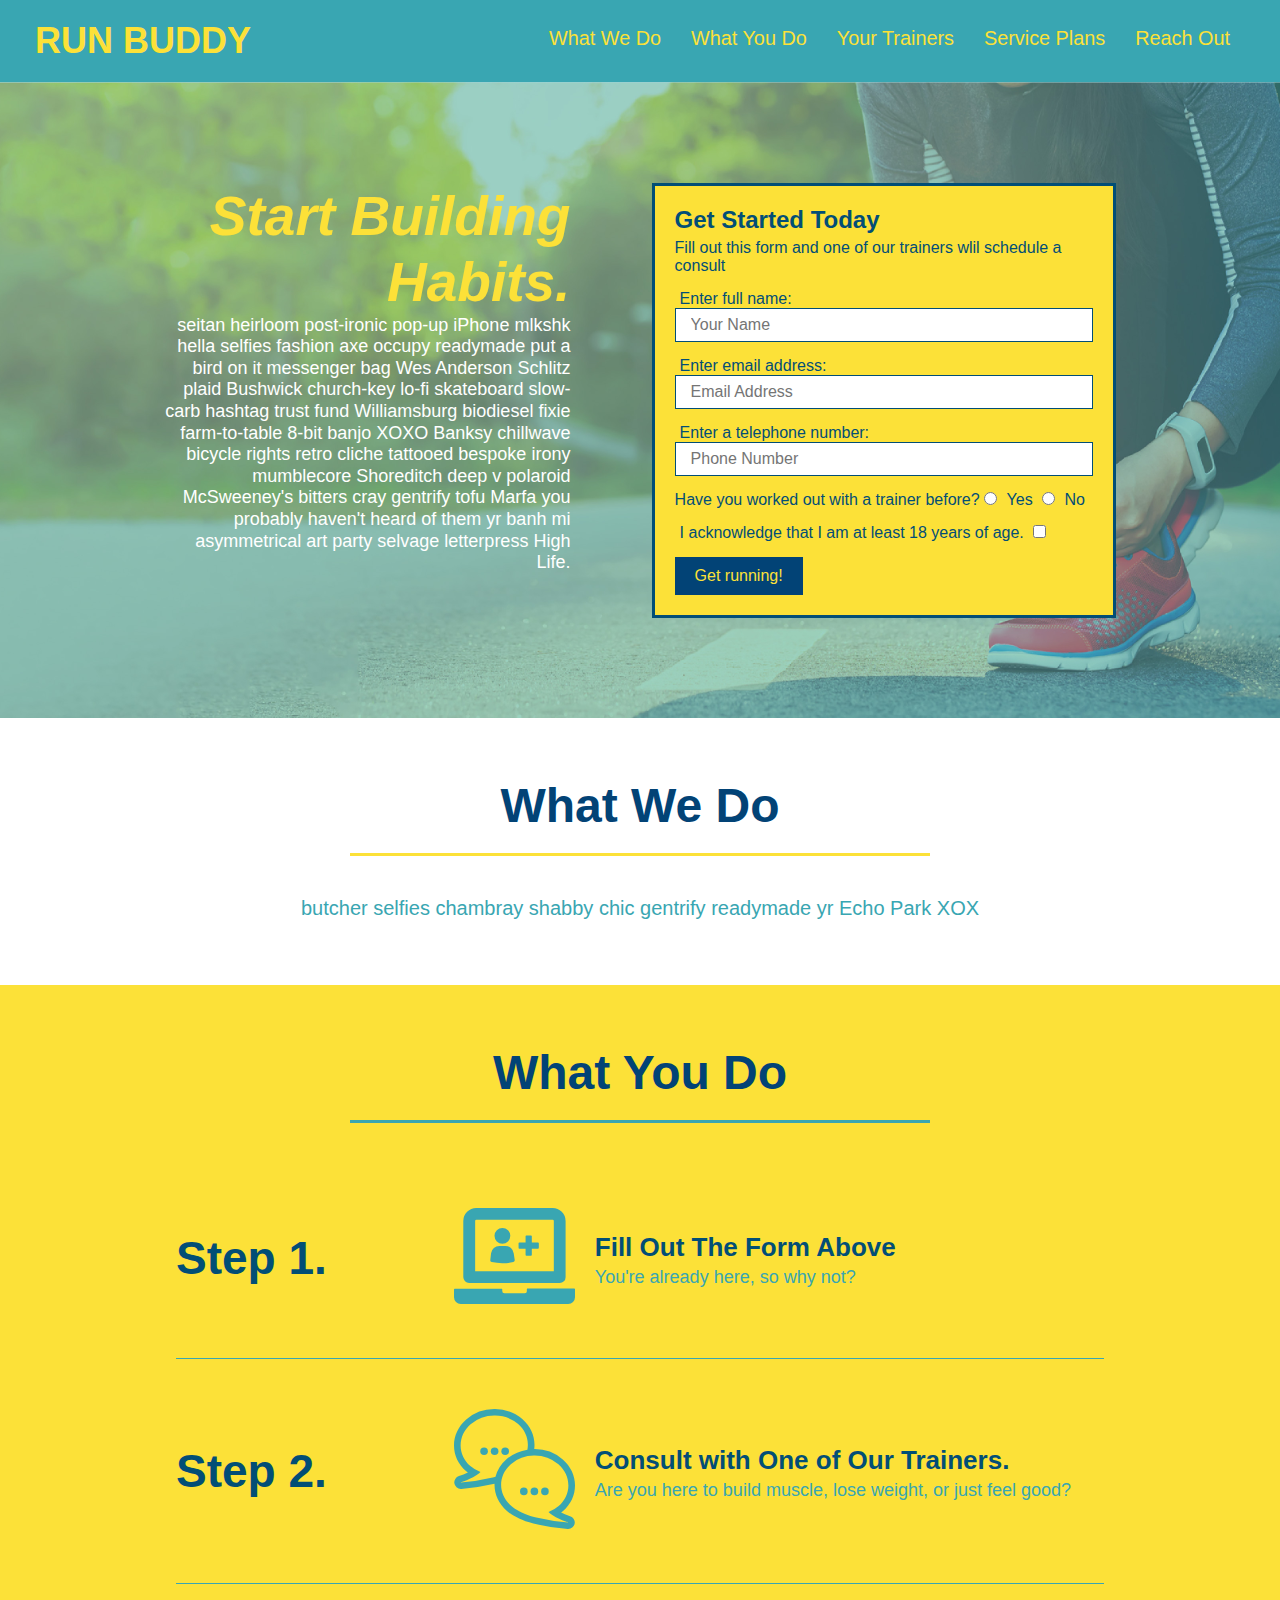
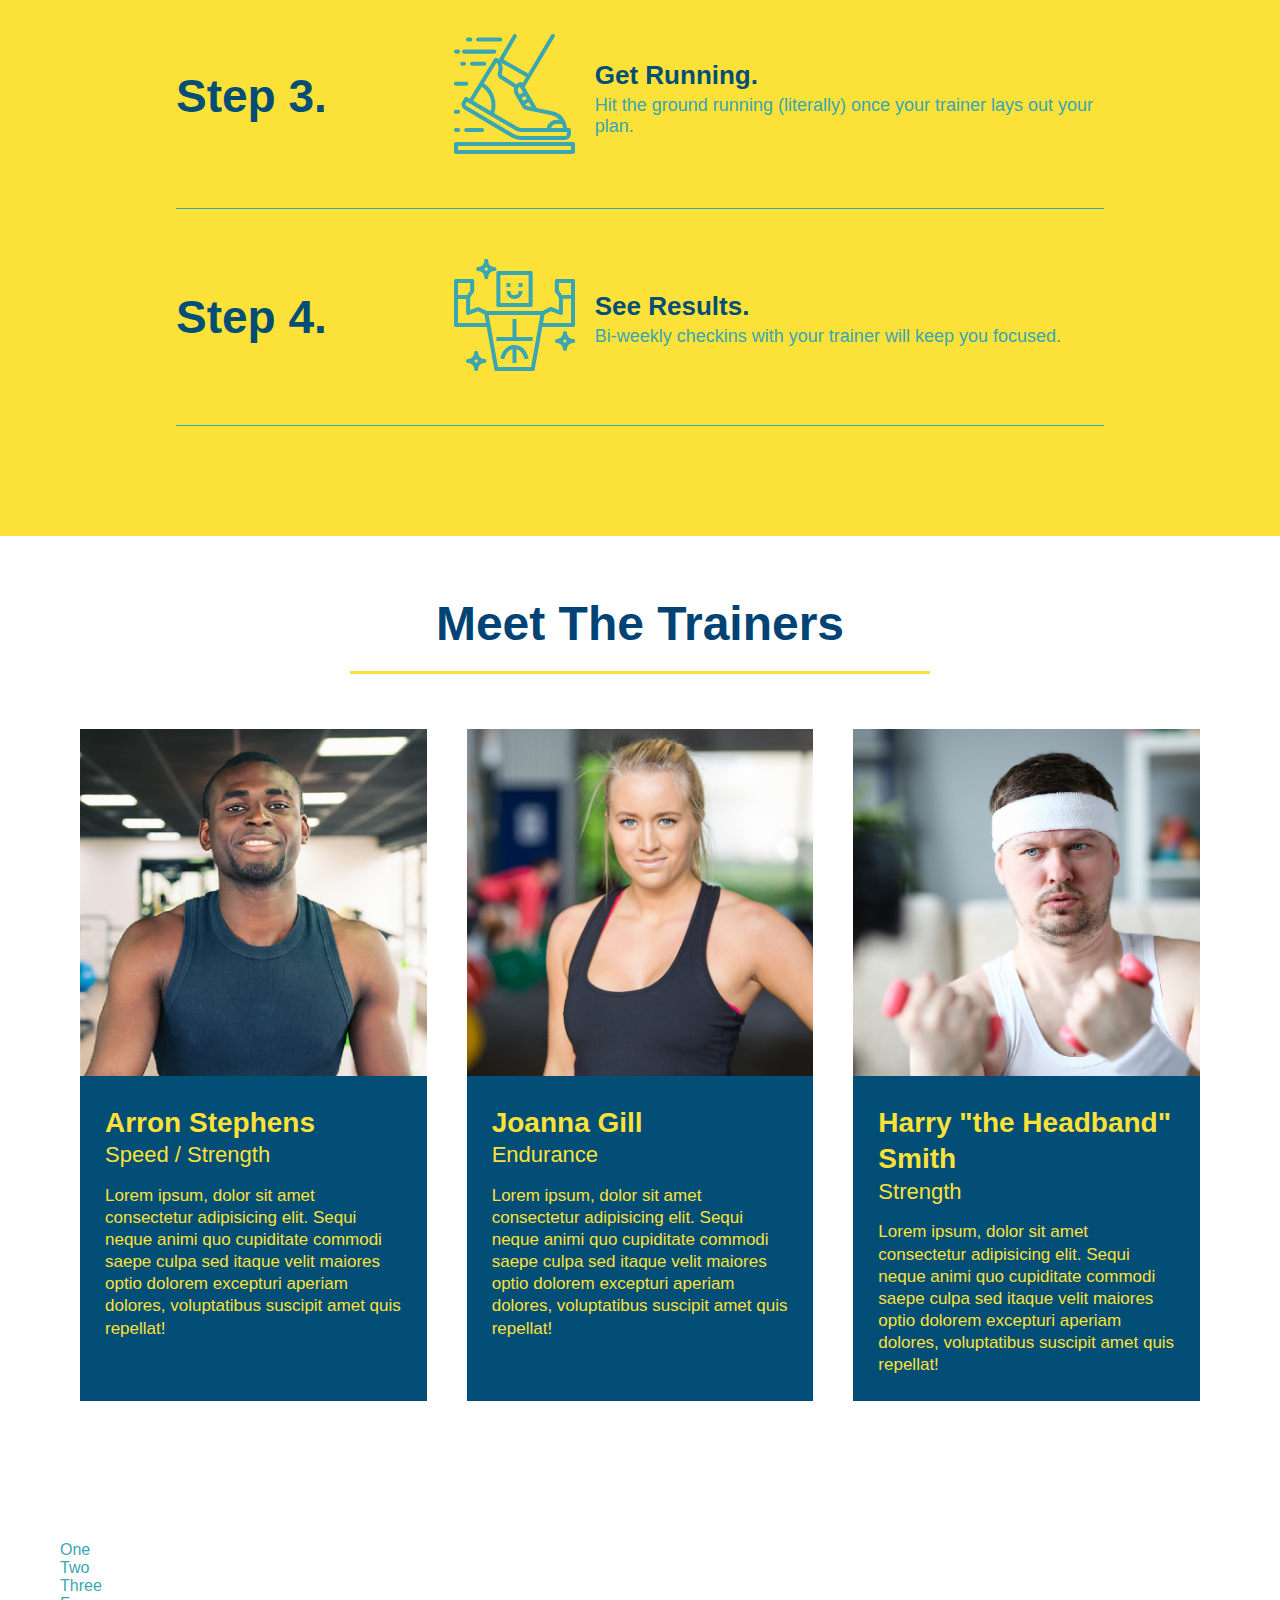
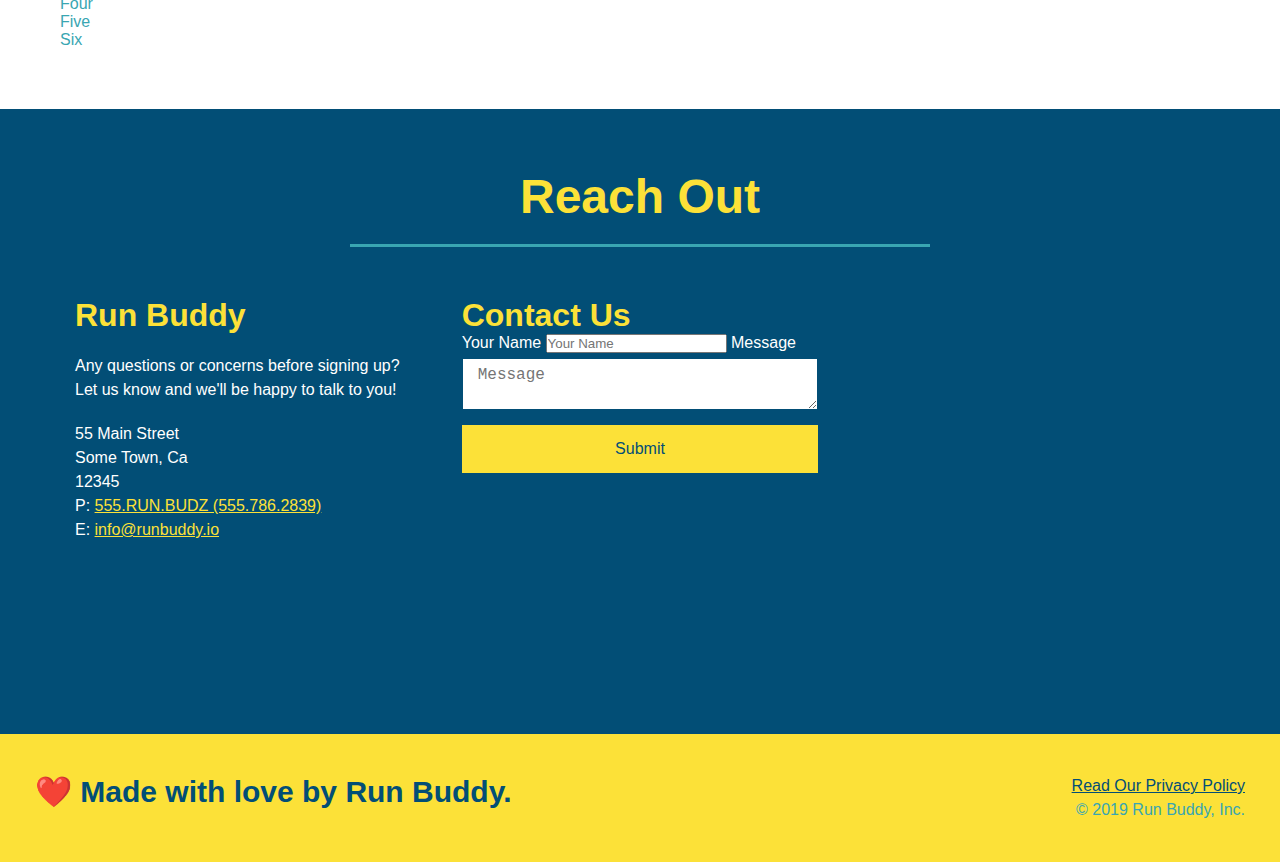
==== commit 6ca1ff9e: "finished with grid examples" ====
--- a/index.html
+++ b/index.html
@@ -198,12 +198,12 @@
     <!-- "reach out" section -->
     <section id="service-plans" class="services">
         <div class="service-grid-container">
-            <div class="service-grid-item">One</div>
-            <div class="service-grid-item">Two</div>
-            <div class="service-grid-item">Three</div>
-            <div class="service-grid-item">Four</div>
-            <div class="service-grid-item">Five</div>
-            <div class="service-grid-item">Six</div>
+            <div class="service-grid-item box1">One</div>
+            <div class="service-grid-item box2">Two</div>
+            <div class="service-grid-item box3">Three</div>
+            <div class="service-grid-item box4">Four</div>
+            <div class="service-grid-item box5">Five</div>
+            <div class="service-grid-item box6">Six</div>
           </div>
     </section>
     <section id="reach-out" class="contact">
--- a/assets/css/style.css
+++ b/assets/css/style.css
@@ -405,15 +405,11 @@
 }
 
 .service-grid-container {
-    display: grid;
+
   }
 
   .service-grid-item {
-    width: 200px;
-    height: 50px;
-    background-color: orange;
-    border: solid;
-    color: black;
+
   }
 
 
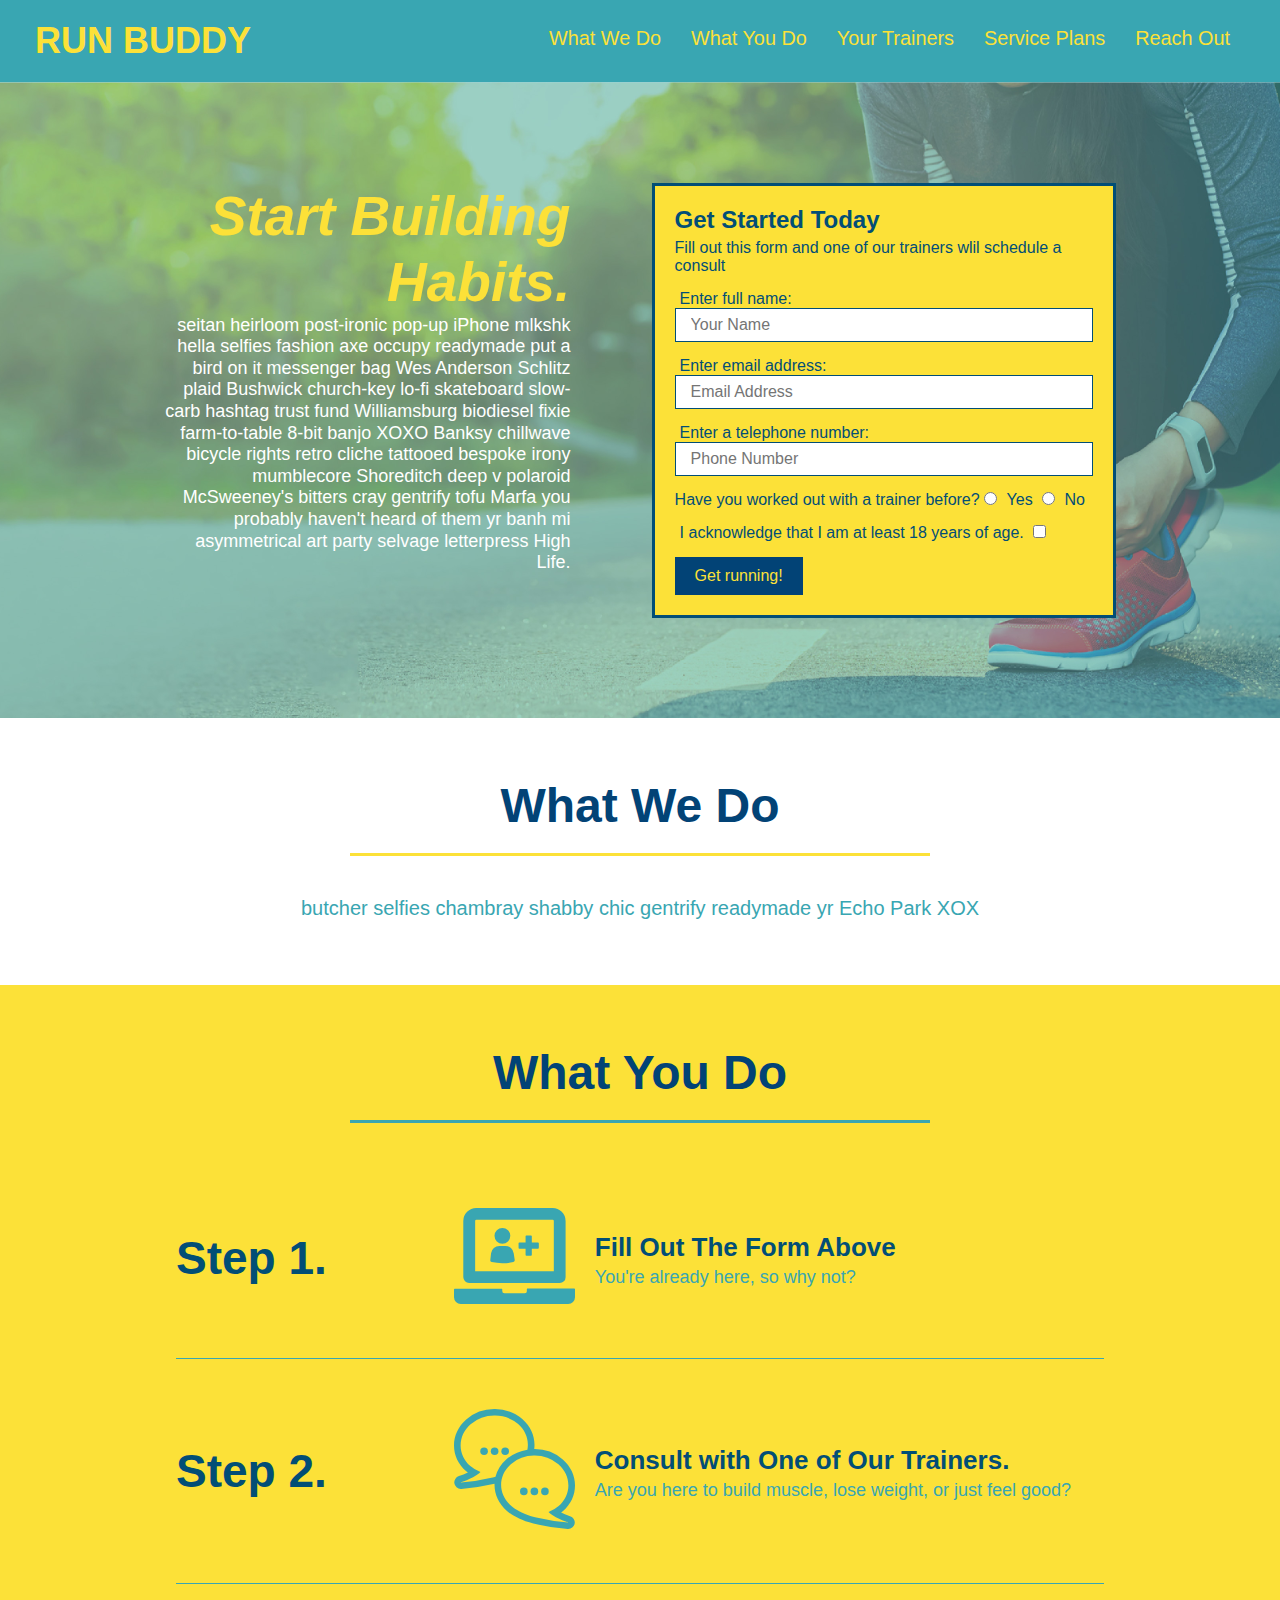
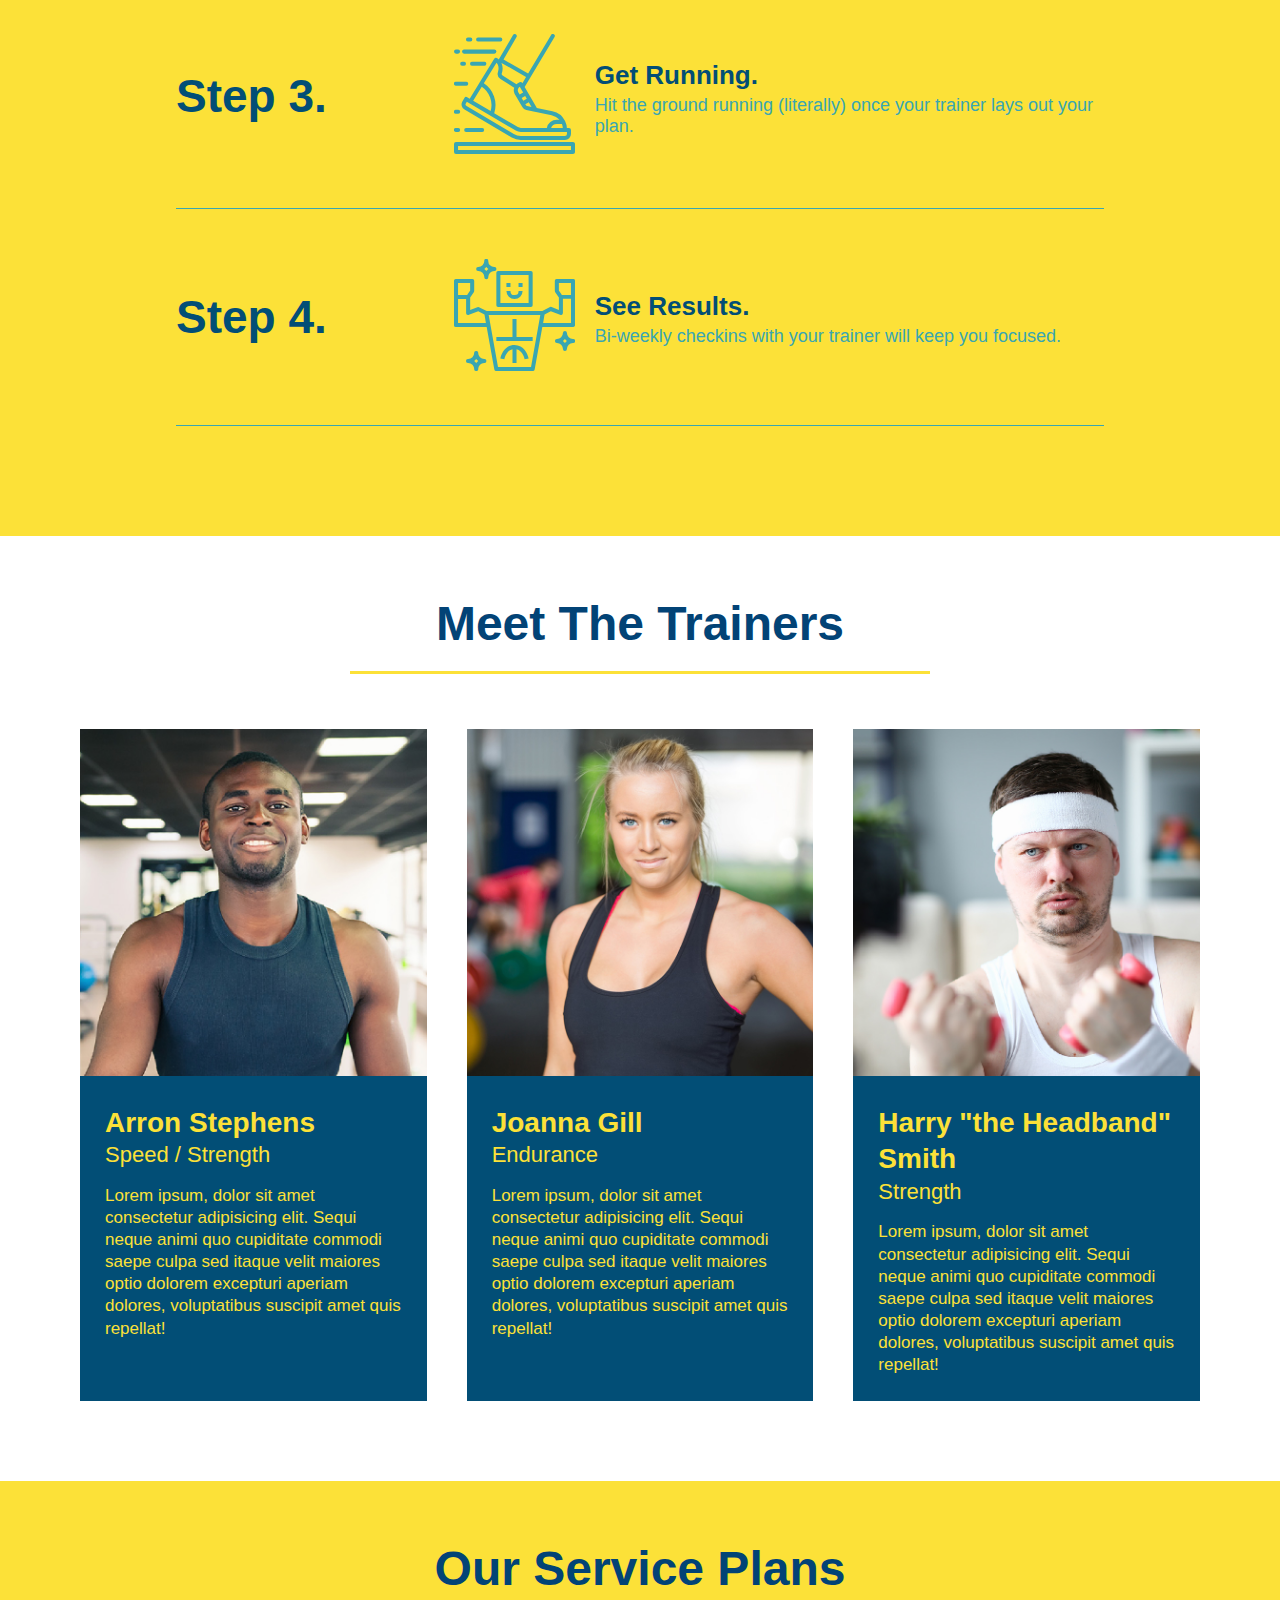
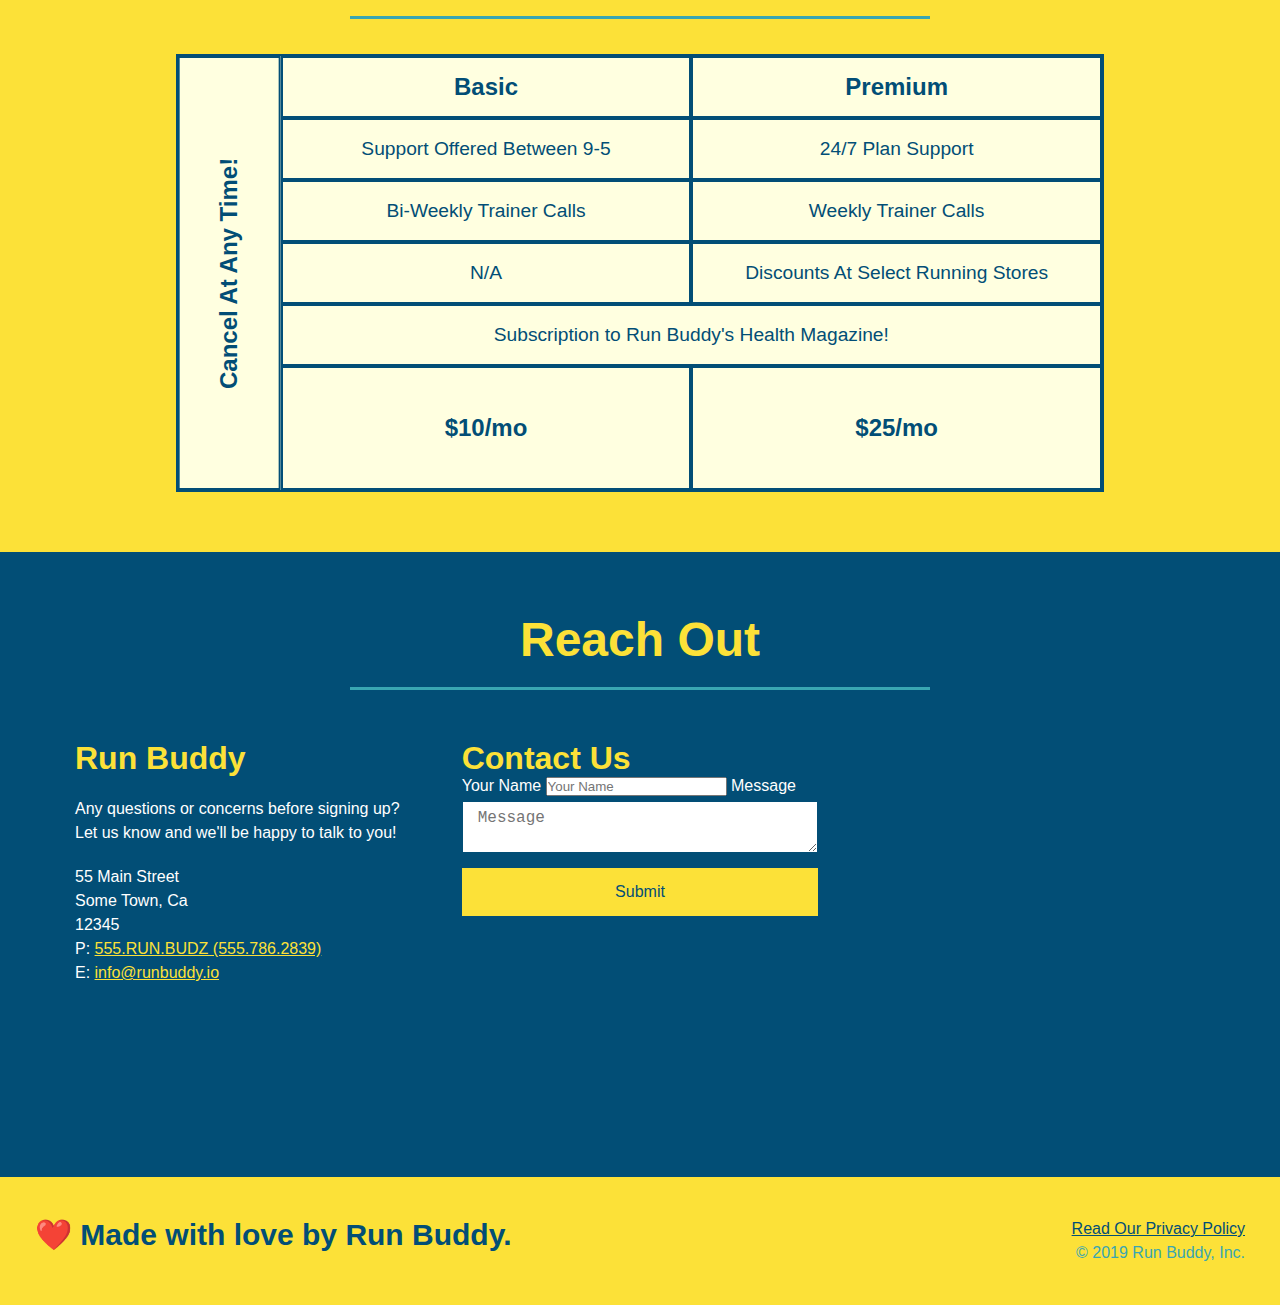
==== commit 1a5268c6: "added service table comparison" ====
--- a/index.html
+++ b/index.html
@@ -197,15 +197,64 @@
 
     <!-- "reach out" section -->
     <section id="service-plans" class="services">
-        <div class="service-grid-container">
-            <div class="service-grid-item box1">One</div>
-            <div class="service-grid-item box2">Two</div>
-            <div class="service-grid-item box3">Three</div>
-            <div class="service-grid-item box4">Four</div>
-            <div class="service-grid-item box5">Five</div>
-            <div class="service-grid-item box6">Six</div>
-          </div>
-    </section>
+
+        <h2 class="section-title secondary-border">
+            Our Service Plans
+        </h2>
+        <div class="service-grid-wrapper">
+            <div class="service-grid-container">
+            <!-- Headers -->
+            <div class="service-grid-item grid-head basic">
+                Basic
+            </div>
+            <div class="service-grid-item grid-head premium">
+                Premium
+            </div>
+    
+            <!-- Body -->
+            <div class="service-grid-item basic">
+                Support Offered Between 9-5
+            </div>
+    
+            <div class="service-grid-item premium">
+                24/7 Plan Support
+            </div>
+    
+            <div class="service-grid-item basic">
+                Bi-Weekly Trainer Calls
+            </div>
+    
+            <div class="service-grid-item premium">
+                Weekly Trainer Calls
+            </div>
+    
+            <div class="service-grid-item basic">
+                N/A
+            </div>
+    
+            <div class="service-grid-item premium">
+                Discounts At Select Running Stores
+            </div>
+    
+            <div class="service-grid-item both">
+                Subscription to Run Buddy's Health Magazine!
+            </div>
+    
+            <div class="service-grid-item grid-price basic">
+                $10/mo
+            </div>
+    
+            <div class="service-grid-item grid-price premium">
+                $25/mo
+            </div>
+    
+            <div class="service-grid-item cancel">
+                Cancel At Any Time!
+            </div>
+            </div>
+        </div>
+    </section>
+
     <section id="reach-out" class="contact">
         <div class="flex-row">
         <h2 class="section-title secondary-border">Reach Out</h2>
--- a/assets/css/style.css
+++ b/assets/css/style.css
@@ -405,13 +405,56 @@
 }
 
 .service-grid-container {
-
+    background: lightyellow;
+    width: 80%;
+    display: grid;
+    /* repeat(iterator, size) */
+    grid-template-columns: 1fr repeat(2, 4fr);
+    grid-template-rows: repeat(5, 1fr) 2fr;
+    border: 2px solid #024e76;
+    color:  #024e76;
+    font-size: 1.2rem;
   }
 
   .service-grid-item {
-
-  }
-
+    padding: 15px 0;
+    border: 2px solid #024e76;
+    display: flex;
+    align-items: center;
+    justify-content: center;
+    text-align: center;
+  }
+
+  .service-grid-item.basic {
+      grid-column: 2 / span 1;
+  }
+
+  .service-grid-item.both {
+      grid-column: 2 / span 2;
+  }
+
+  .service-grid-item.cancel {
+      grid-row: 1 / -1;
+      writing-mode: vertical-lr;
+      grid-column: 1;
+      transform: rotate(180deg);
+  }
+
+  .grid-head, .grid-price, .service-grid-item.cancel {
+      font-size: 1.5rem;
+      font-weight: bold;
+  }
+
+/* SERVICES STYLES BEGIN */
+.services {
+    background: #fce138;
+}
+
+.service-grid-wrapper {
+    display: flex;
+    width: 100%;
+    justify-content: center;
+}
 
 /* Media Queries */
 @media screen and (max-width: 768px) {
@@ -440,6 +483,25 @@
     .step-text {
         flex: 100%;  
     }
+
+    .service-grid-container {
+        grid-template-columns: 1fr 1fr;
+    }
+    
+    .service-grid-item.basic {
+        grid-column: 1;
+    }
+    
+    .service-grid-item.both {
+        grid-column: 1 / -1;
+    }
+    
+    .service-grid-item.cancel {
+        transform: none;
+        writing-mode: unset;
+        grid-column: 1 / -1;
+        grid-row: -1;
+    }
 }
 
 @media screen and (max-width: 575px) {
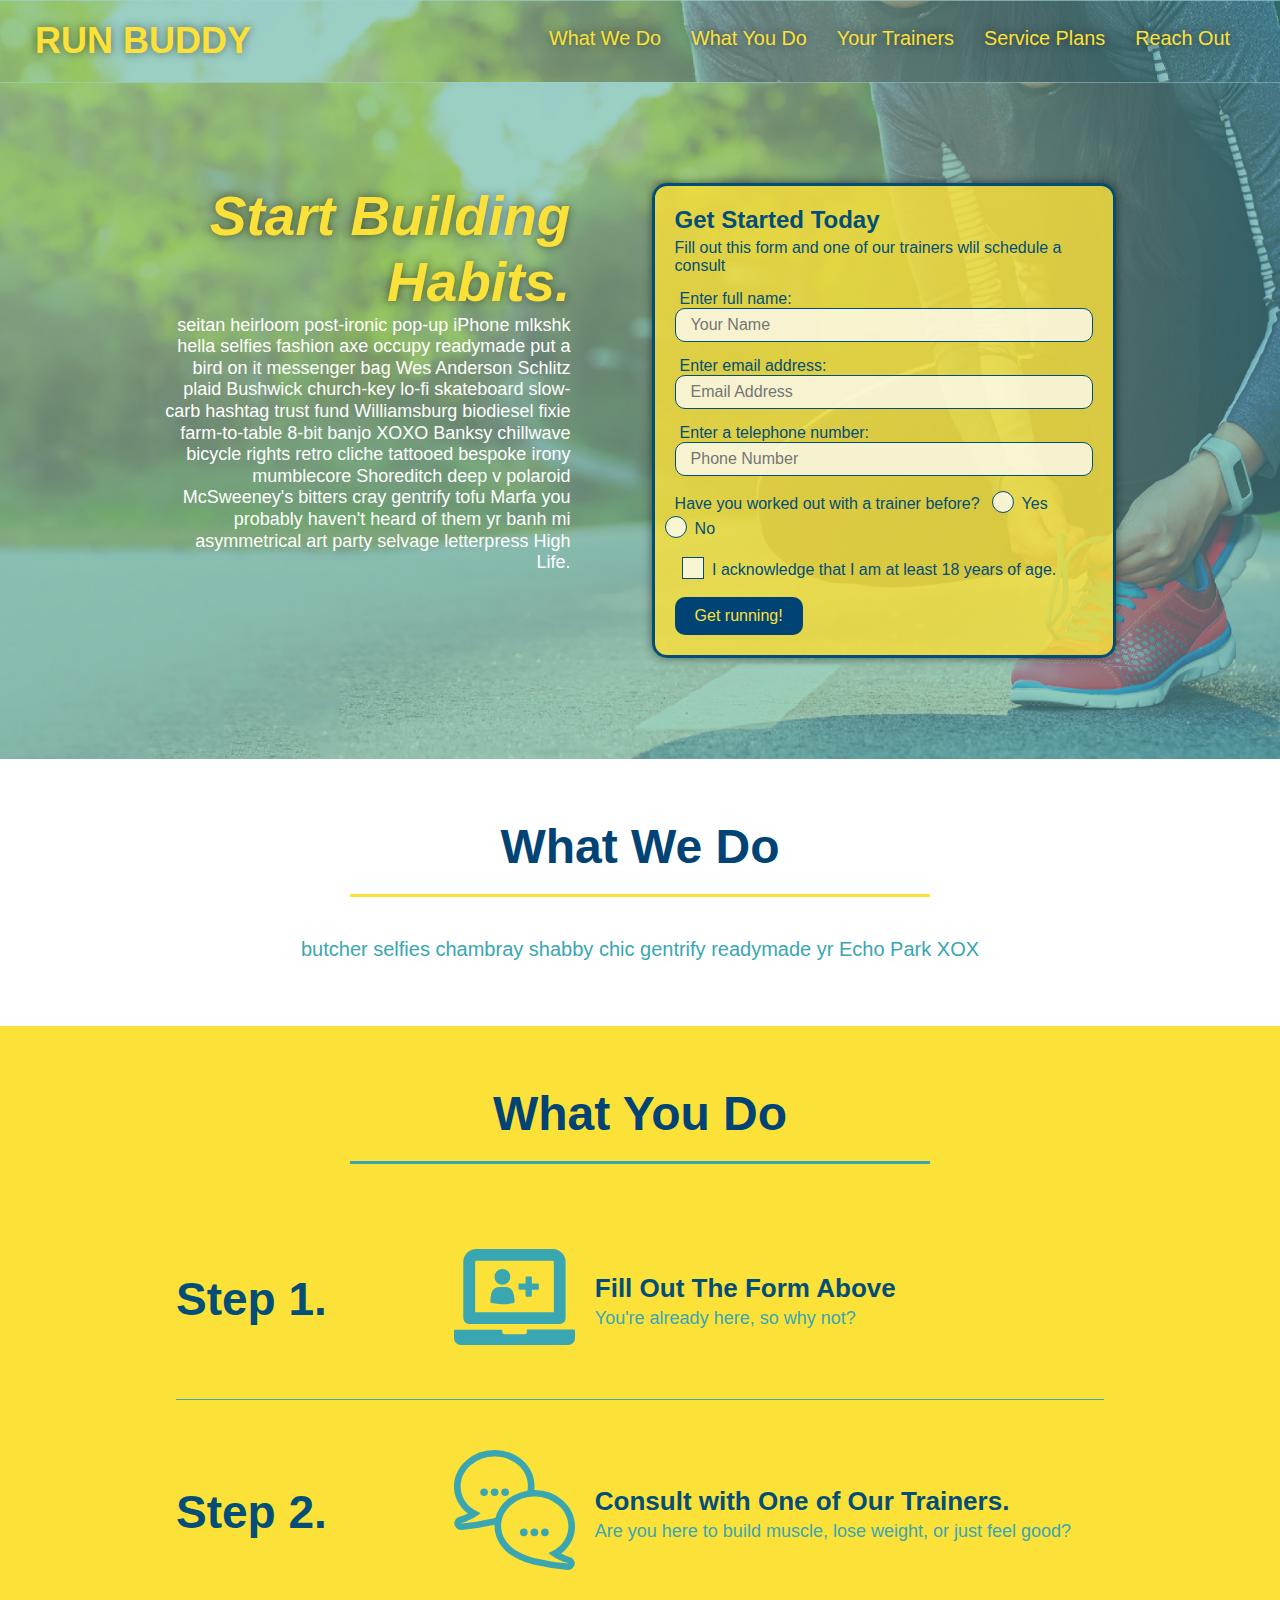
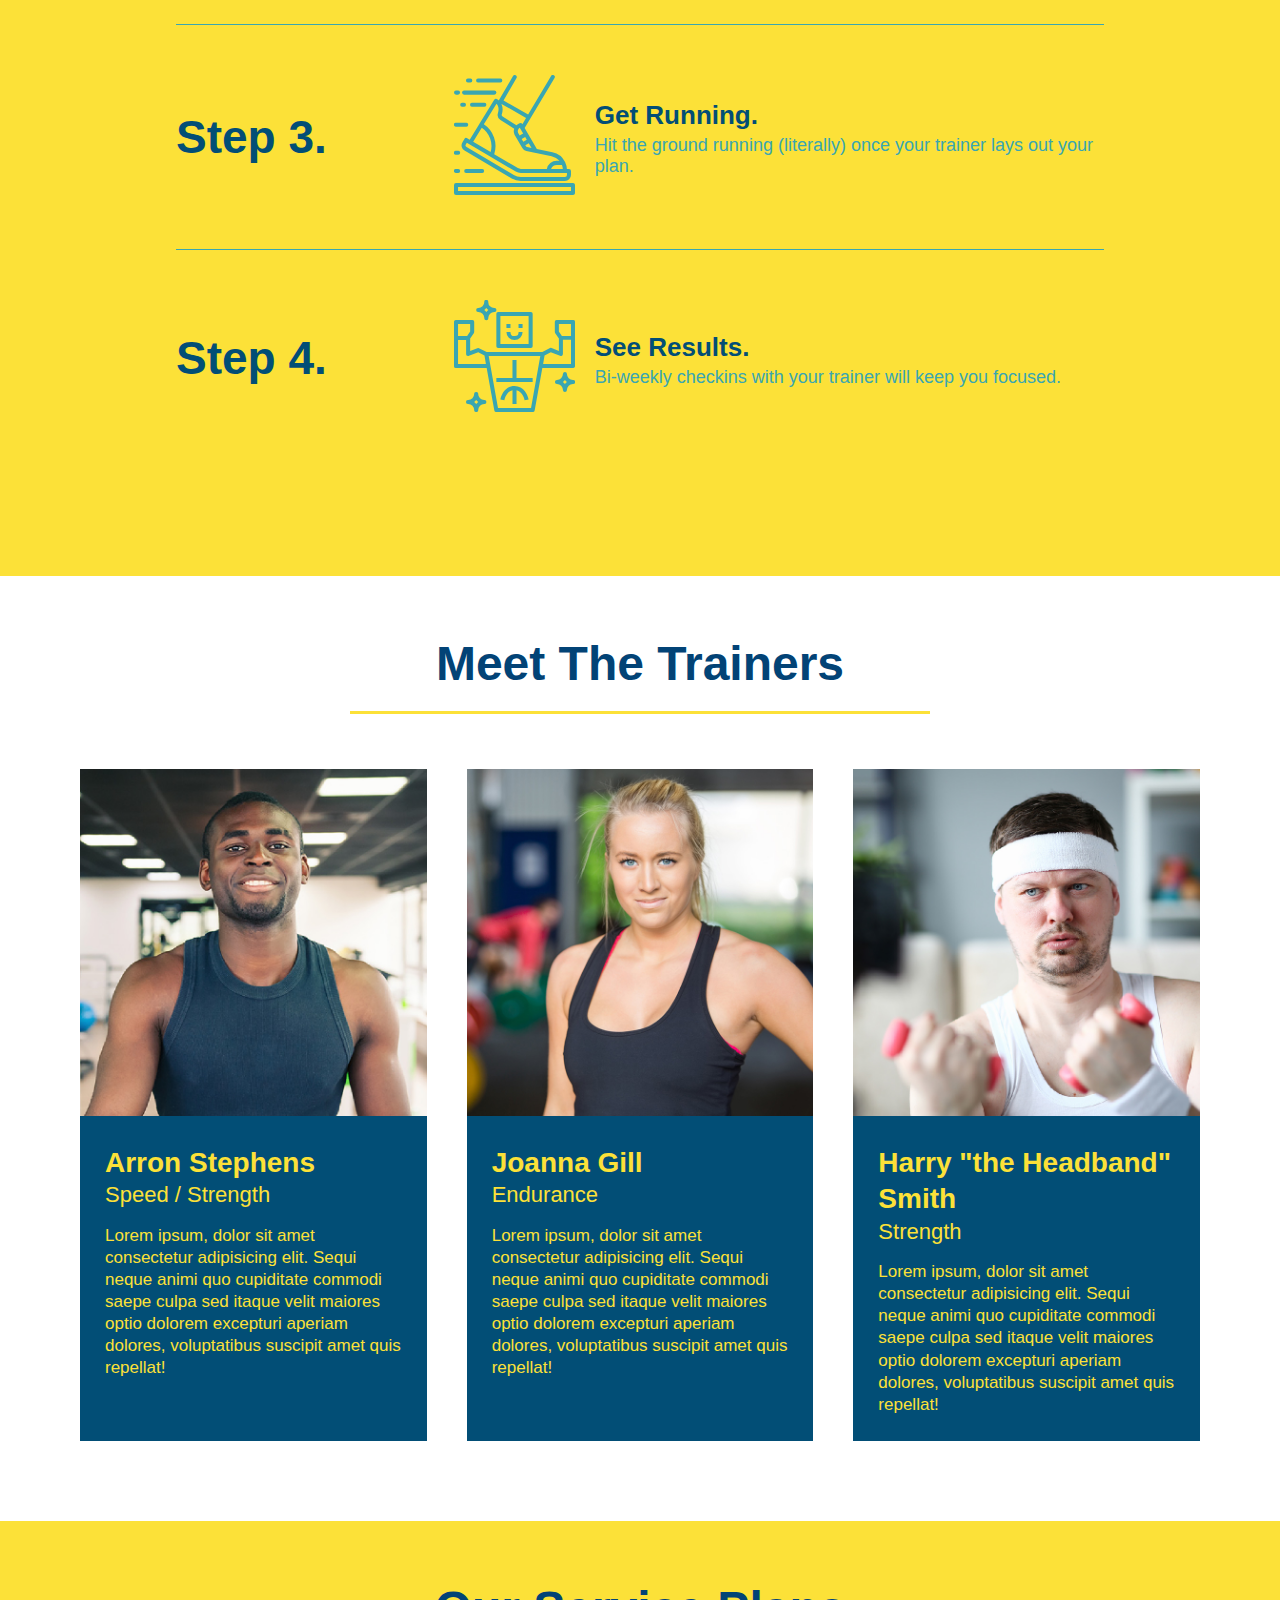
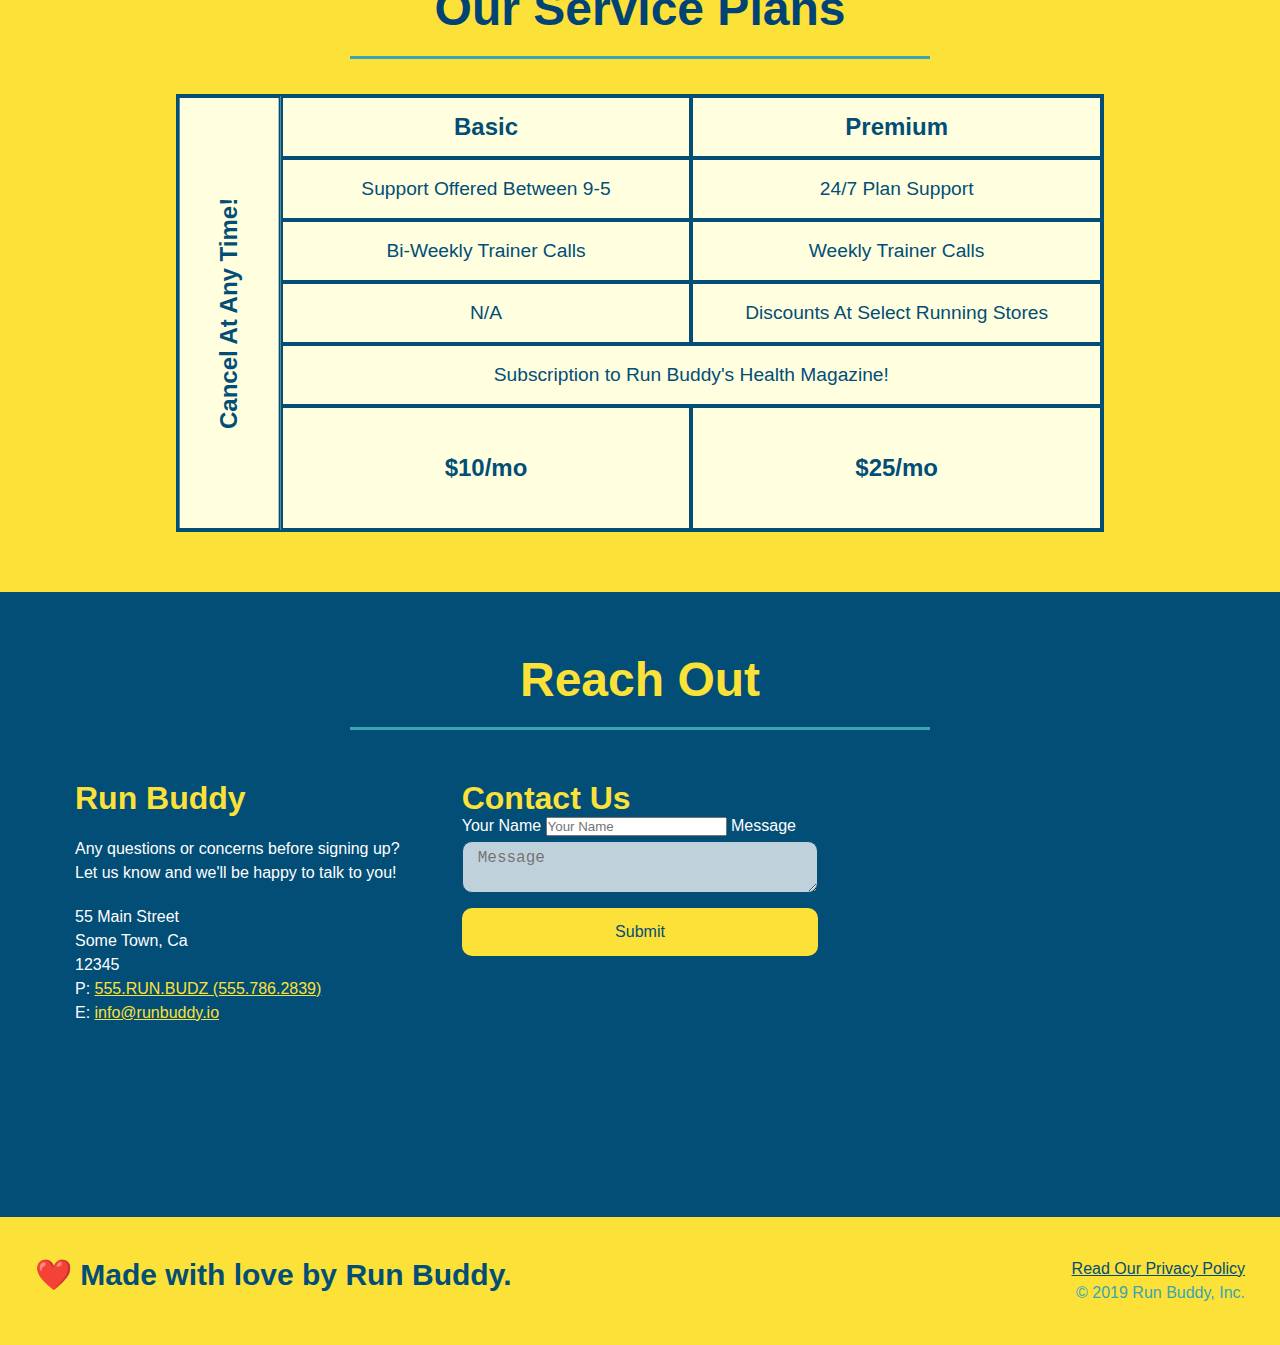
==== commit a49beebe: "final css touches" ====
--- a/index.html
+++ b/index.html
@@ -64,17 +64,22 @@
                 
                 <p>
                     Have you worked out with a trainer before?
-                    <input type="radio" name="trainer-confirm" id="trainer-yes" />
-                    <label for="trainer-yes">Yes</label>
-                    <input type="radio" name="trainer-confirm" id="trainer-no" />
-                    <label for="trainer-no">No</label>
-                </p>
-                <p>
-                    <label for="checkbox" >
-                        I acknowledge that I am at least 18 years of age.
-                    </label>
-                    <input type="checkbox" name="age-confirm" id="checkbox" />
-                </p>
+                    <span class="radio-wrapper">
+                      <input type="radio" name="trainer-confirm" id="trainer-yes" />
+                      <label for="trainer-yes">Yes</label>
+                    </span>
+                    <span class="radio-wrapper">
+                      <input type="radio" name="trainer-confirm" id="trainer-no" />
+                      <label for="trainer-no">No</label>
+                    </span>
+                  </p>
+                  <p>
+                    <span class="checkbox-wrapper">
+                      <input type="checkbox" name="age-confirm" id="checkbox" />
+                      <label for="checkbox">I acknowledge that I am at least 18 years of age.</label>
+                    </span>
+                  </p>
+                  
                 <button type="submit">
                     Get running!
                 </button>
--- a/assets/css/style.css
+++ b/assets/css/style.css
@@ -1,3 +1,9 @@
+:root {
+    --primary-color: #fce138;
+    --secondary-color: #024e76;
+    --tertiary-color: #39a6b2;
+  }
+
 * {
     margin: 0;
     padding: 0;
@@ -16,6 +22,15 @@
     display: flex;
     justify-content: space-between;
     flex-wrap: wrap;
+    position: sticky;
+    position: -webkit-sticky;
+    top: 0;
+    background-image: url("../images/hero-bg.jpg");
+    background-size: cover;
+    background-position: center;
+    background-attachment: fixed;
+    background-position: 80%;
+    z-index: 9999;
 }
 
 header h1 {
@@ -23,6 +38,7 @@
     font-size: 36px;
     color: #fce138;
     margin: 0;
+    text-shadow: 0 0 10px rgba(0, 0, 0, 0.5);
 }
 
 header a {
@@ -46,7 +62,15 @@
     padding: 10px 15px;
     font-weight: lighter;
     font-size: 1.55vw;
-}
+    text-shadow: 0 0 10px rgba(0, 0, 0, 0.5);
+}
+
+header nav ul li a:hover {
+    background: #fce138;
+    color: #024e76;
+    border-radius: 15px;
+    text-shadow: none;
+  }
 
 footer {
     background: #fce138;
@@ -91,12 +115,14 @@
 /* Hero Style End */
 
 .hero-form {
-    background-color: #fce138;
+    background-color: rgba(252, 225, 56, 0.8);
     padding: 20px;
     color: #024e76;
     border: solid 3px #024e76;
     width: 40%;
     margin: 3.5%;
+    box-shadow: 0 0 10px rgba(0, 0, 0, 0.5);
+    border-radius: 15px;
 }
 
 .hero-form h3 {
@@ -121,6 +147,7 @@
     font-style: italic;
     font-size: 55px;
     color: #fce138;
+    text-shadow: 0 0 10px rgba(0, 0, 0, 0.5);
   }
 
 .form-input {
@@ -131,7 +158,14 @@
     color: #024e76;
     width: 100%;
     margin-bottom: 15px;
-}
+    border-radius: 10px;
+    background-color: rgba(255,255,255, 0.75);
+}
+
+.form-input:focus {
+    background-color: rgba(255,255,255, 1);
+    outline: none;
+  }
 
 .hero-form label {
     margin: 0 5px;
@@ -143,7 +177,12 @@
     border: none;
     padding: 10px 20px;
     font-size: 16px;
-}
+    border-radius: 10px;
+}
+
+.hero-form button:hover {
+    background-color: #39a6b2;  
+  }
 
 .section-title {
     font-size: 48px;
@@ -177,11 +216,14 @@
     margin: 50px auto;
     padding-bottom: 50px;
     width: 80%;
-    border-bottom: 1px solid #39a6b2;
     display: flex;
     flex-wrap: wrap;
     align-items: center;
     justify-content: space-between;
+  }
+
+.step:not(:last-child) {
+    border-bottom: 1px solid #39a6b2;
   }
 
 .steps {
@@ -335,7 +377,16 @@
     width: 100%;
     margin-bottom: 15px;
     margin-top: 5px;
-}
+    border-radius: 10px;
+    border-radius: 10px;
+    background-color: rgba(255,255,255, 0.75);
+}
+
+contact-form input:focus, .contact-form textarea:focus {
+    background-color: rgba(255,255,255, 1);
+    outline: none;
+}
+
 
 .contact-form button {
     width: 100%;
@@ -345,10 +396,76 @@
     text-align: center;
     padding: 15px 0;
     font-size: 16px;
-}
+    border-radius: 10px;
+}
+
+.contact-form button:hover {
+    color: #fce138;
+    background: #39a6b2;
+  }
 
 .flex-row {
     display: flex;
+  }
+
+  .checkbox-wrapper input, .radio-wrapper input {
+    opacity: 0;
+  }
+
+  .checkbox-wrapper label, .radio-wrapper label {
+    position: relative;
+    left: 10px;
+    margin: 10px;
+    line-height: 1.6;
+}
+
+.checkbox-wrapper label::before, .radio-wrapper label::before {
+    content: "";
+    height: 20px;
+    width: 20px;
+    background: rgba(255, 255, 255, 0.75);  
+    border: 1px solid #024e76;  
+    position: absolute;
+    top: -4px;
+    left: -30px;
+}
+
+.radio-wrapper label::before {
+    border-radius: 50%;
+  }
+
+  .radio-wrapper label::after {
+    content: "";
+    width: 20px;
+    height: 20px;
+    border-radius: 50%;
+    background: #024e76;
+    position: absolute;
+    left: -29px;
+    top: -3px;
+    background-image: radial-gradient(circle, #39a6b2, #024e76);
+  }
+  
+  .checkbox-wrapper label::after {
+    content: "";
+    height: 6px;
+    width: 14px;
+    border-left: 2px solid #024e76;
+    border-bottom: 2px solid #024e76;
+    position: absolute;
+    left: -26px;
+    top: 1px;
+    transform: rotate(-58deg);
+  }
+
+  .checkbox-wrapper input + label::after, 
+  .radio-wrapper input + label::after {
+    content: none;
+  }
+  
+  .checkbox-wrapper input:checked + label::after, 
+  .radio-wrapper input:checked + label::after {
+    content: "";
   }
 
   /* MEDIA QUERY FOR SMALLER DESKTOP SCREENS AND SMALLER */
@@ -356,6 +473,7 @@
     header {
         padding-bottom: 0;
         justify-content: center;
+        position: relative;
     }
 
     header h1 {
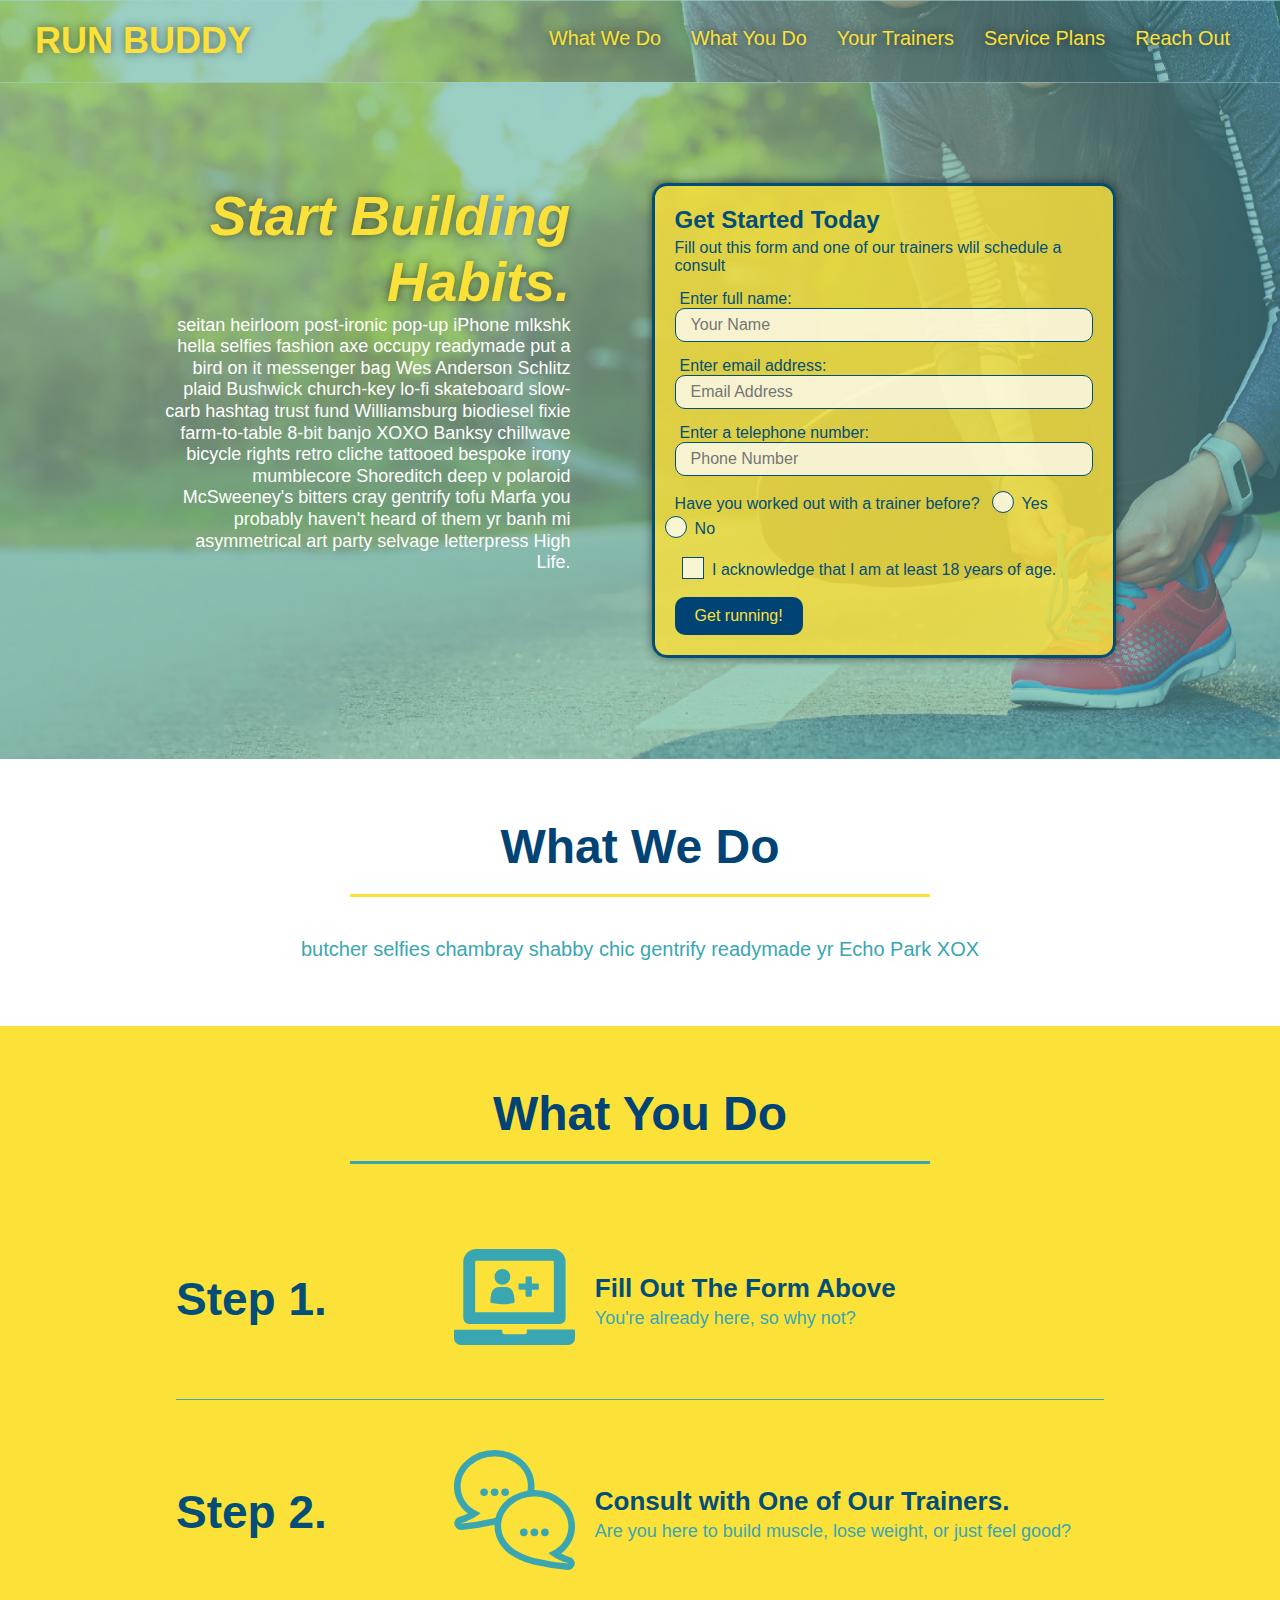
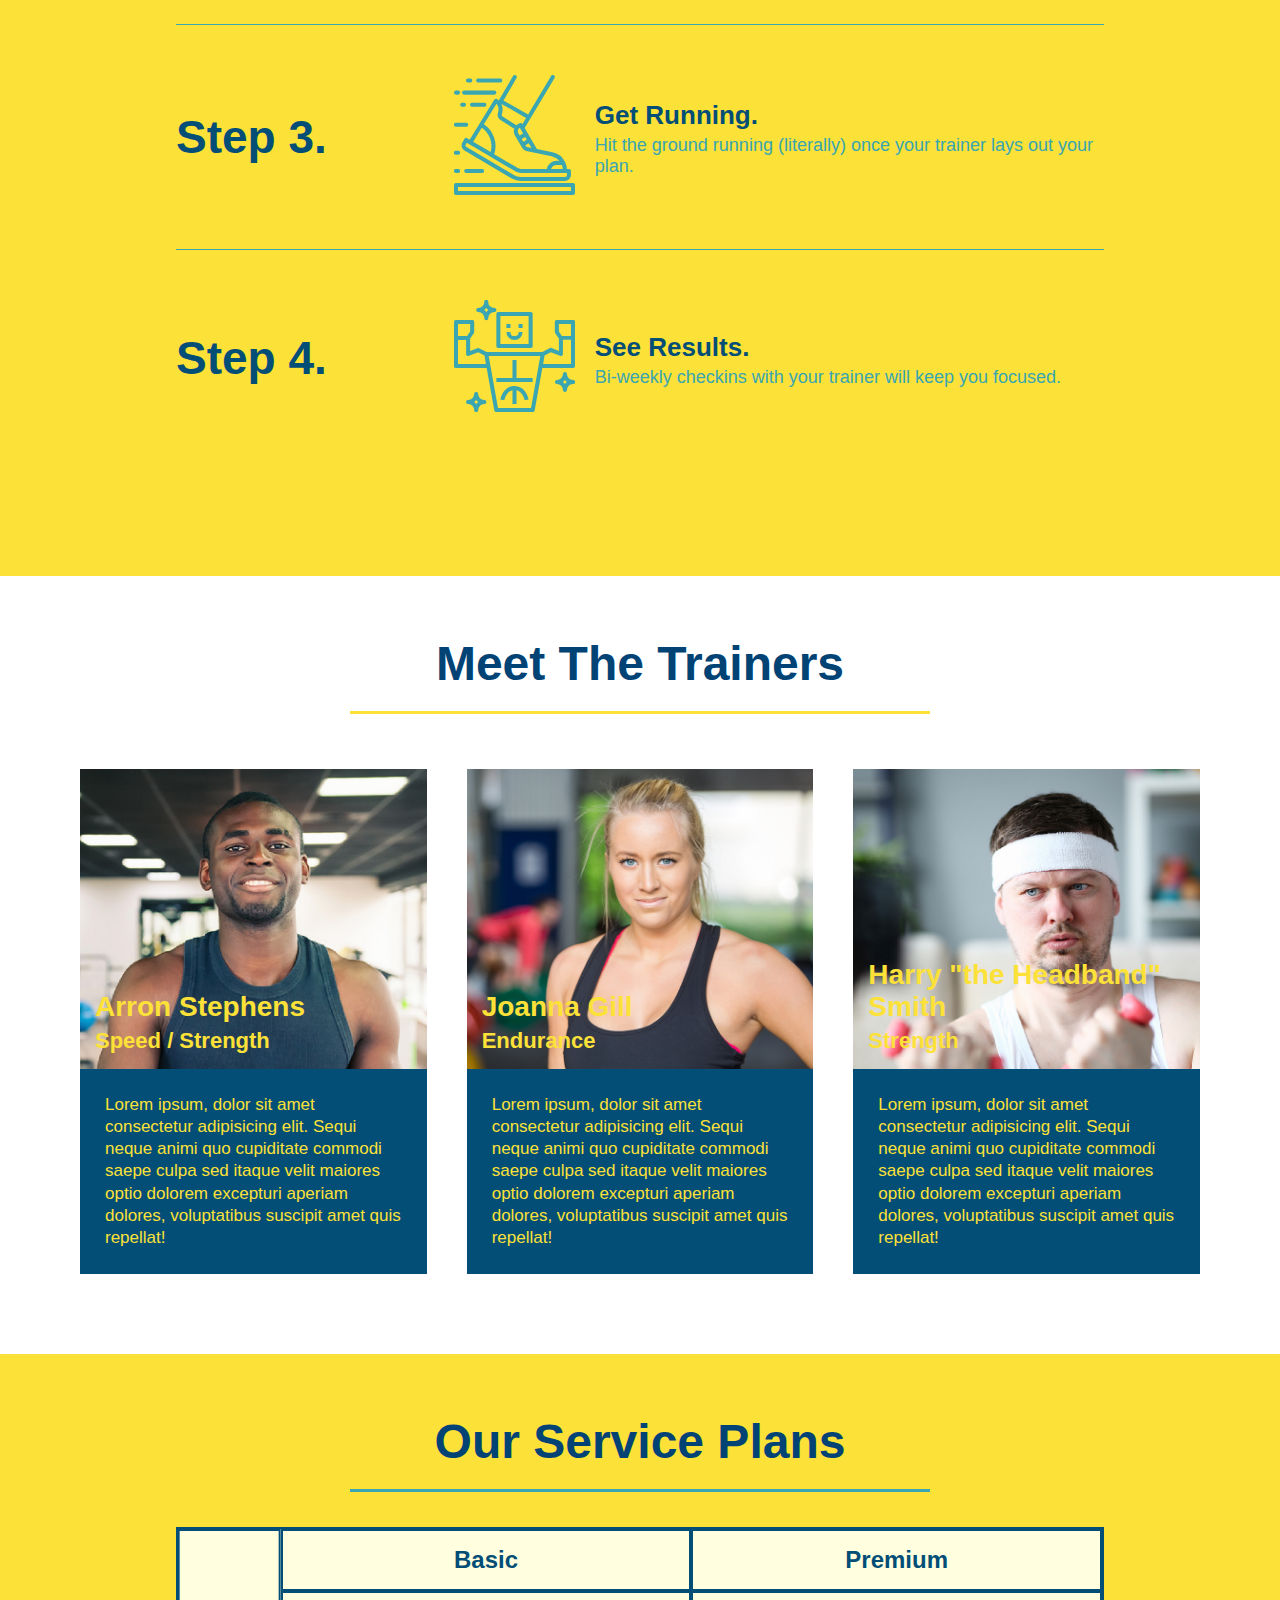
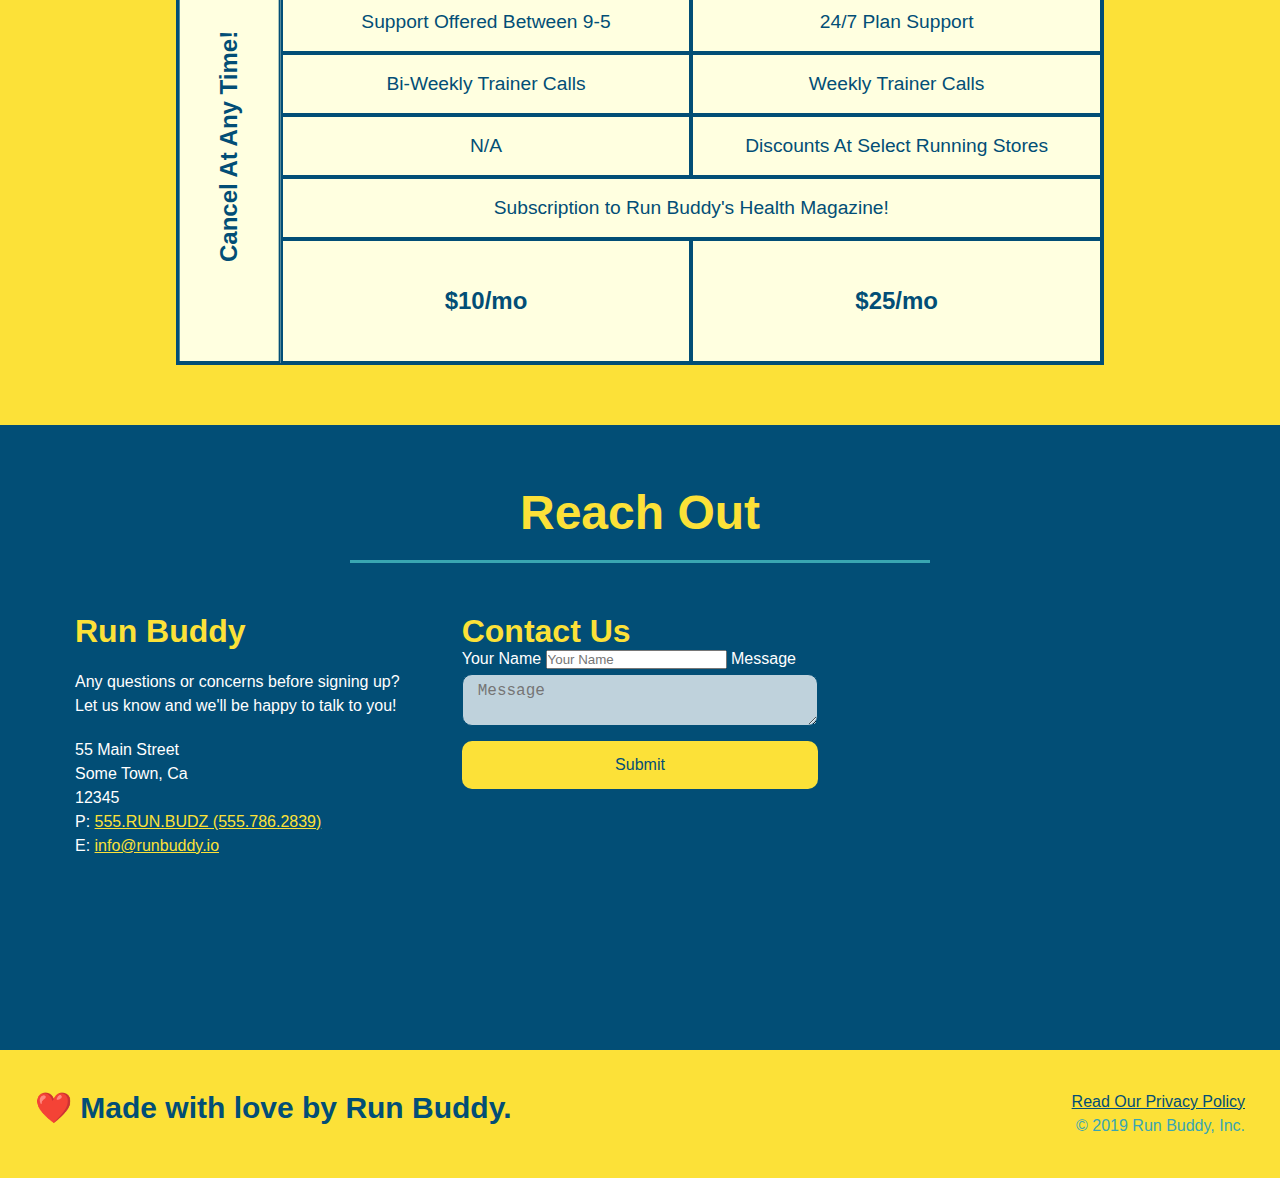
==== commit a9eb0665: "added linear color gradient on trainer images" ====
--- a/index.html
+++ b/index.html
@@ -166,10 +166,13 @@
         <!-- 1st trainer bio -->
         <div class="trainers">
         <article class="trainer">
-            <img src="./assets/images/trainer-1.jpg" alt="Arron Stephens in his workout clothes, ready to pump iron" />
+            <div class="trainer-img trainer-1">
+                <div>
+                    <h3>Arron Stephens</h3>
+                    <h4>Speed / Strength</h4>
+                </div>
+            </div>
             <div class="trainer-bio">
-                <h3 class="trainer-name">Arron Stephens</h3>
-                <h4 class="trainer-role">Speed / Strength</h4>
                 <p>Lorem ipsum, dolor sit amet consectetur adipisicing elit. Sequi neque animi quo cupiditate commodi saepe culpa sed
                     itaque velit maiores optio dolorem excepturi aperiam dolores, voluptatibus suscipit amet quis repellat!
                 </p>
@@ -177,10 +180,13 @@
         </article>
         <!-- second trainer bio-->
         <article class="trainer">
-            <img src="./assets/images/trainer-2.jpg" alt="Joanna Gill cooling off after a workout" />
+            <div class="trainer-img trainer-2">
+                <div>
+                    <h3>Joanna Gill</h3>
+                    <h4>Endurance</h4>
+                </div>
+            </div>
             <div class="trainer-bio">
-                <h3 class="trainer-name">Joanna Gill</h3>
-                <h4 class ="trainer-role">Endurance</h4>
                 <p>Lorem ipsum, dolor sit amet consectetur adipisicing elit. Sequi neque animi quo cupiditate commodi saepe culpa sed
                     itaque velit maiores optio dolorem excepturi aperiam dolores, voluptatibus suscipit amet quis repellat!
                 </p>
@@ -188,10 +194,13 @@
         </article>
         <!-- third trainer bio -->
         <article class="trainer">
-            <img src="./assets/images/trainer-3.jpg" alt="Harry Smith wearing a headband and lifting comically small pink weights" />
+            <div class="trainer-img trainer-3">
+                <div>
+                    <h3>Harry "the Headband" Smith</h3>
+                    <h4>Strength</h4>
+                </div>
+            </div>
             <div class="trainer-bio">
-                <h3 class="trainer-name">Harry "the Headband" Smith</h3>
-                <h4 class="trainer-role">Strength</h4>
                 <p>Lorem ipsum, dolor sit amet consectetur adipisicing elit. Sequi neque animi quo cupiditate commodi saepe culpa sed
                     itaque velit maiores optio dolorem excepturi aperiam dolores, voluptatibus suscipit amet quis repellat!
                 </p>
--- a/assets/css/style.css
+++ b/assets/css/style.css
@@ -468,6 +468,54 @@
     content: "";
   }
 
+.trainer-1 {
+    background-image: url("../images/trainer-1.jpg");
+}
+
+.trainer-2 {
+    background-image: url("../images/trainer-2.jpg");
+}
+
+.trainer-3 {
+    background-image: url("../images/trainer-3.jpg");
+}
+
+.trainer-img {
+    width: 100%;
+    min-height: 300px;
+    background-size: cover;
+    display: flex;
+    padding: 15px;
+    align-items: flex-end;
+    position: relative;
+  }
+
+  .trainer-img::after {
+    content: "";
+    height: 100%;
+    width: 100%;
+    background: linear-gradient(rgba(252, 225, 56, 0.3), var(--secondary-color));
+    position: absolute;
+    top: 0;
+    left: 0;
+    z-index: 9200;
+    opacity: 0;
+    transition: background-color 1s;
+  }
+
+.trainer-img h3 {
+    position: relative;
+    z-index: 9500;
+    font-size: 28px;
+    margin-bottom: 5px;
+}
+
+.trainer-img h4 {
+    position: relative;
+    z-index: 9499;
+    font-size: 22px;
+}
+
   /* MEDIA QUERY FOR SMALLER DESKTOP SCREENS AND SMALLER */
 @media screen and (max-width: 980px) {
     header {
